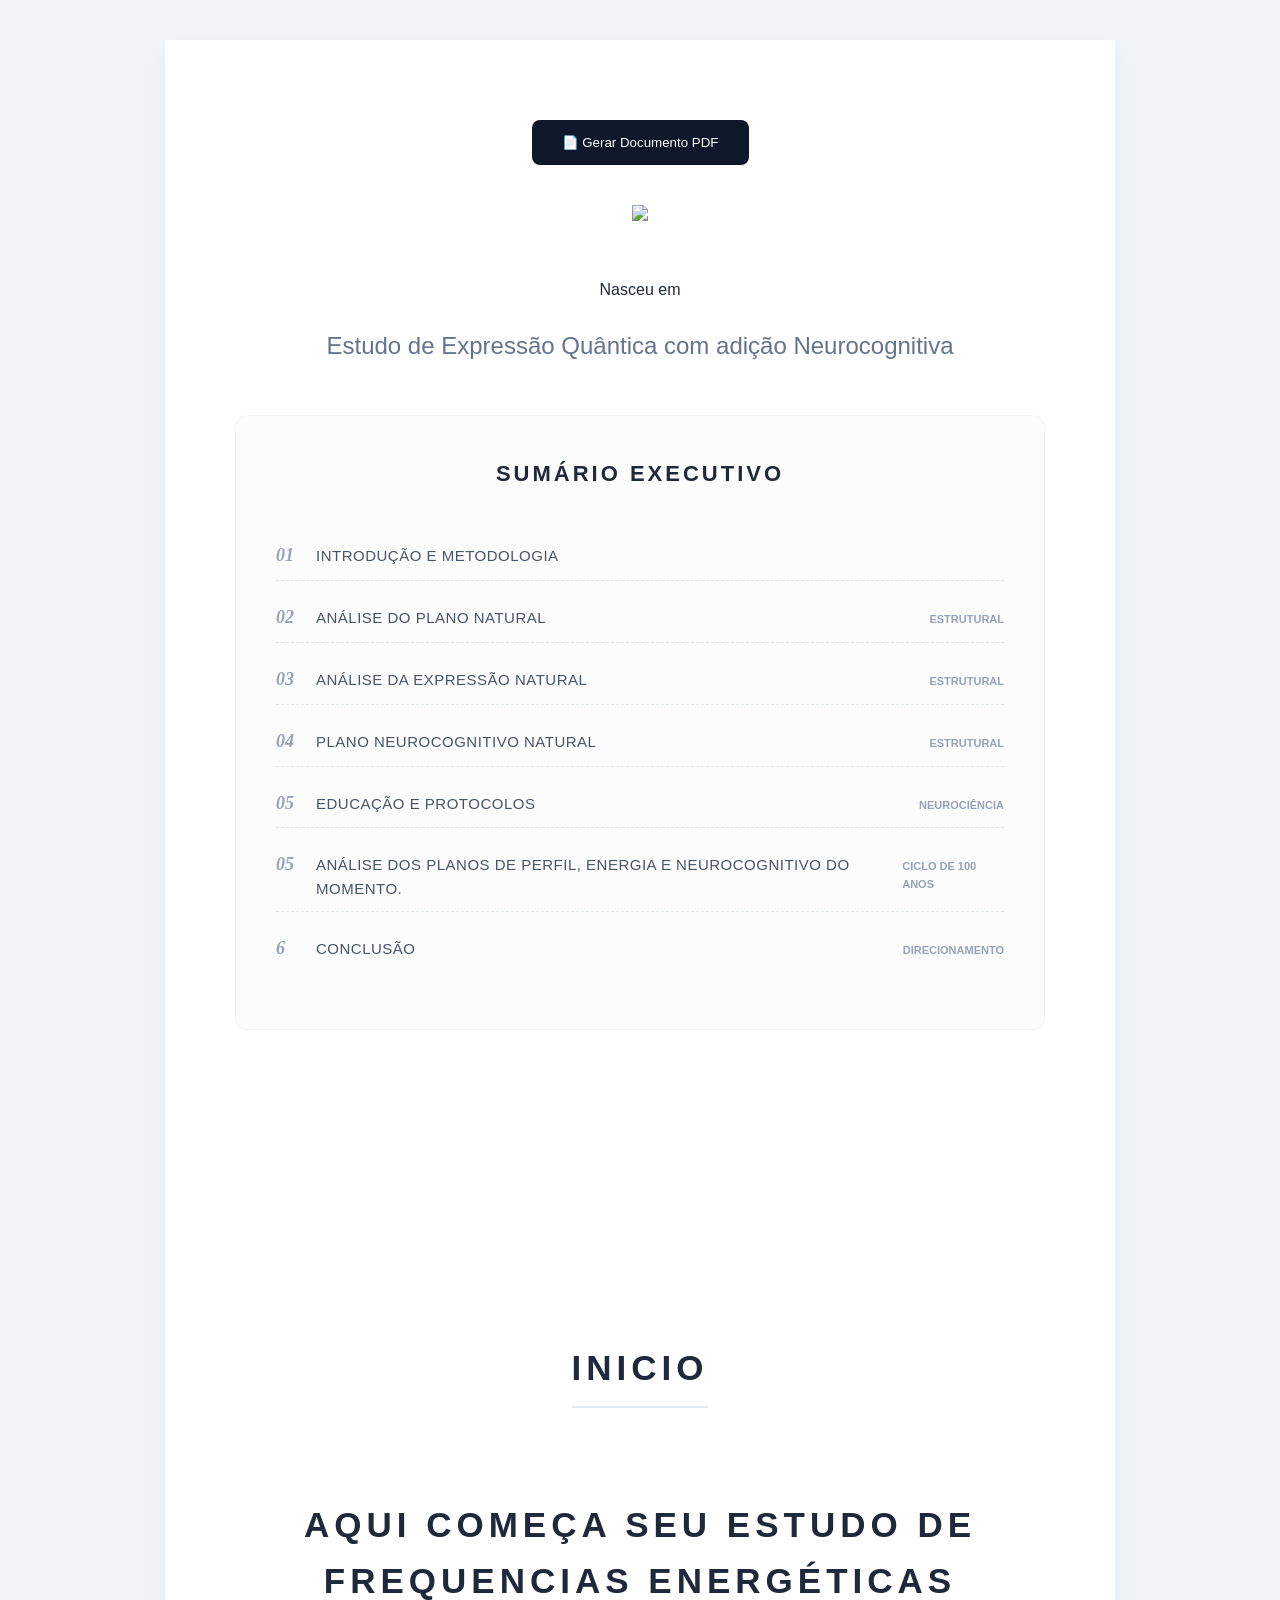
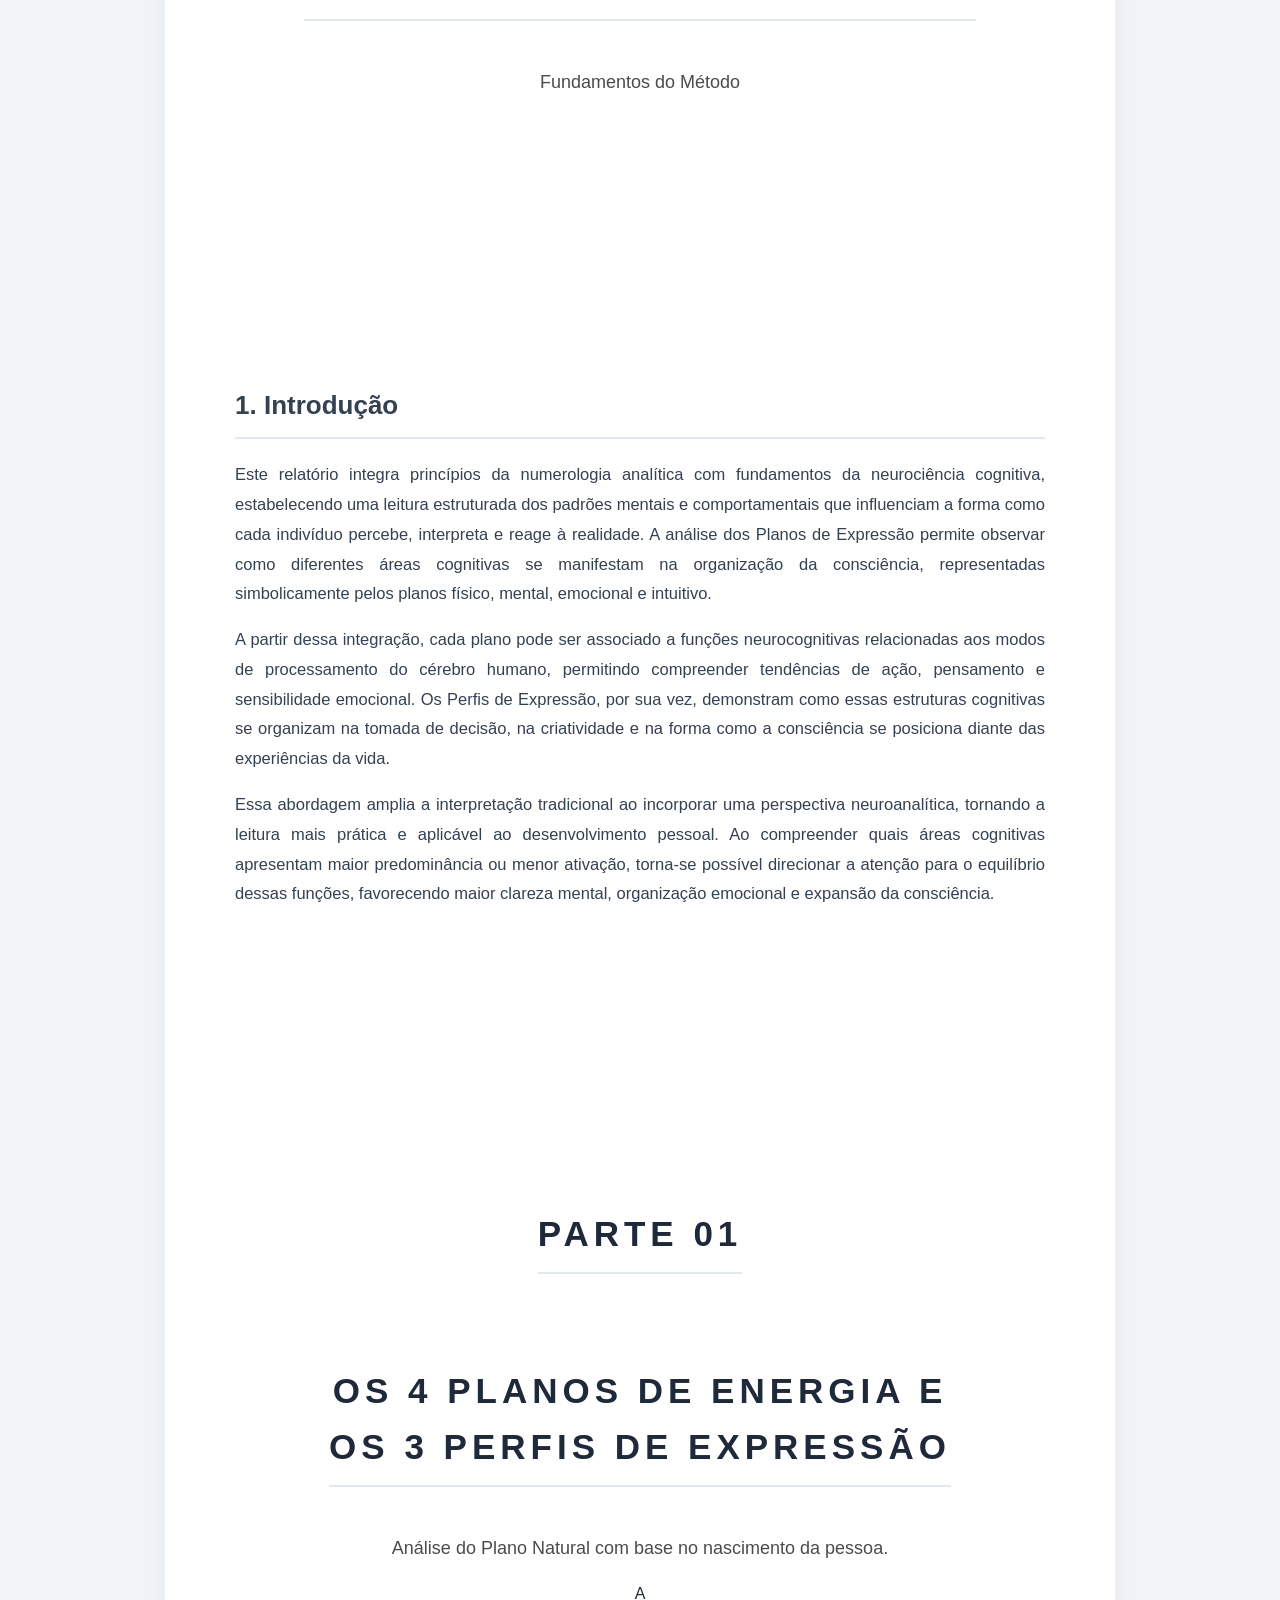
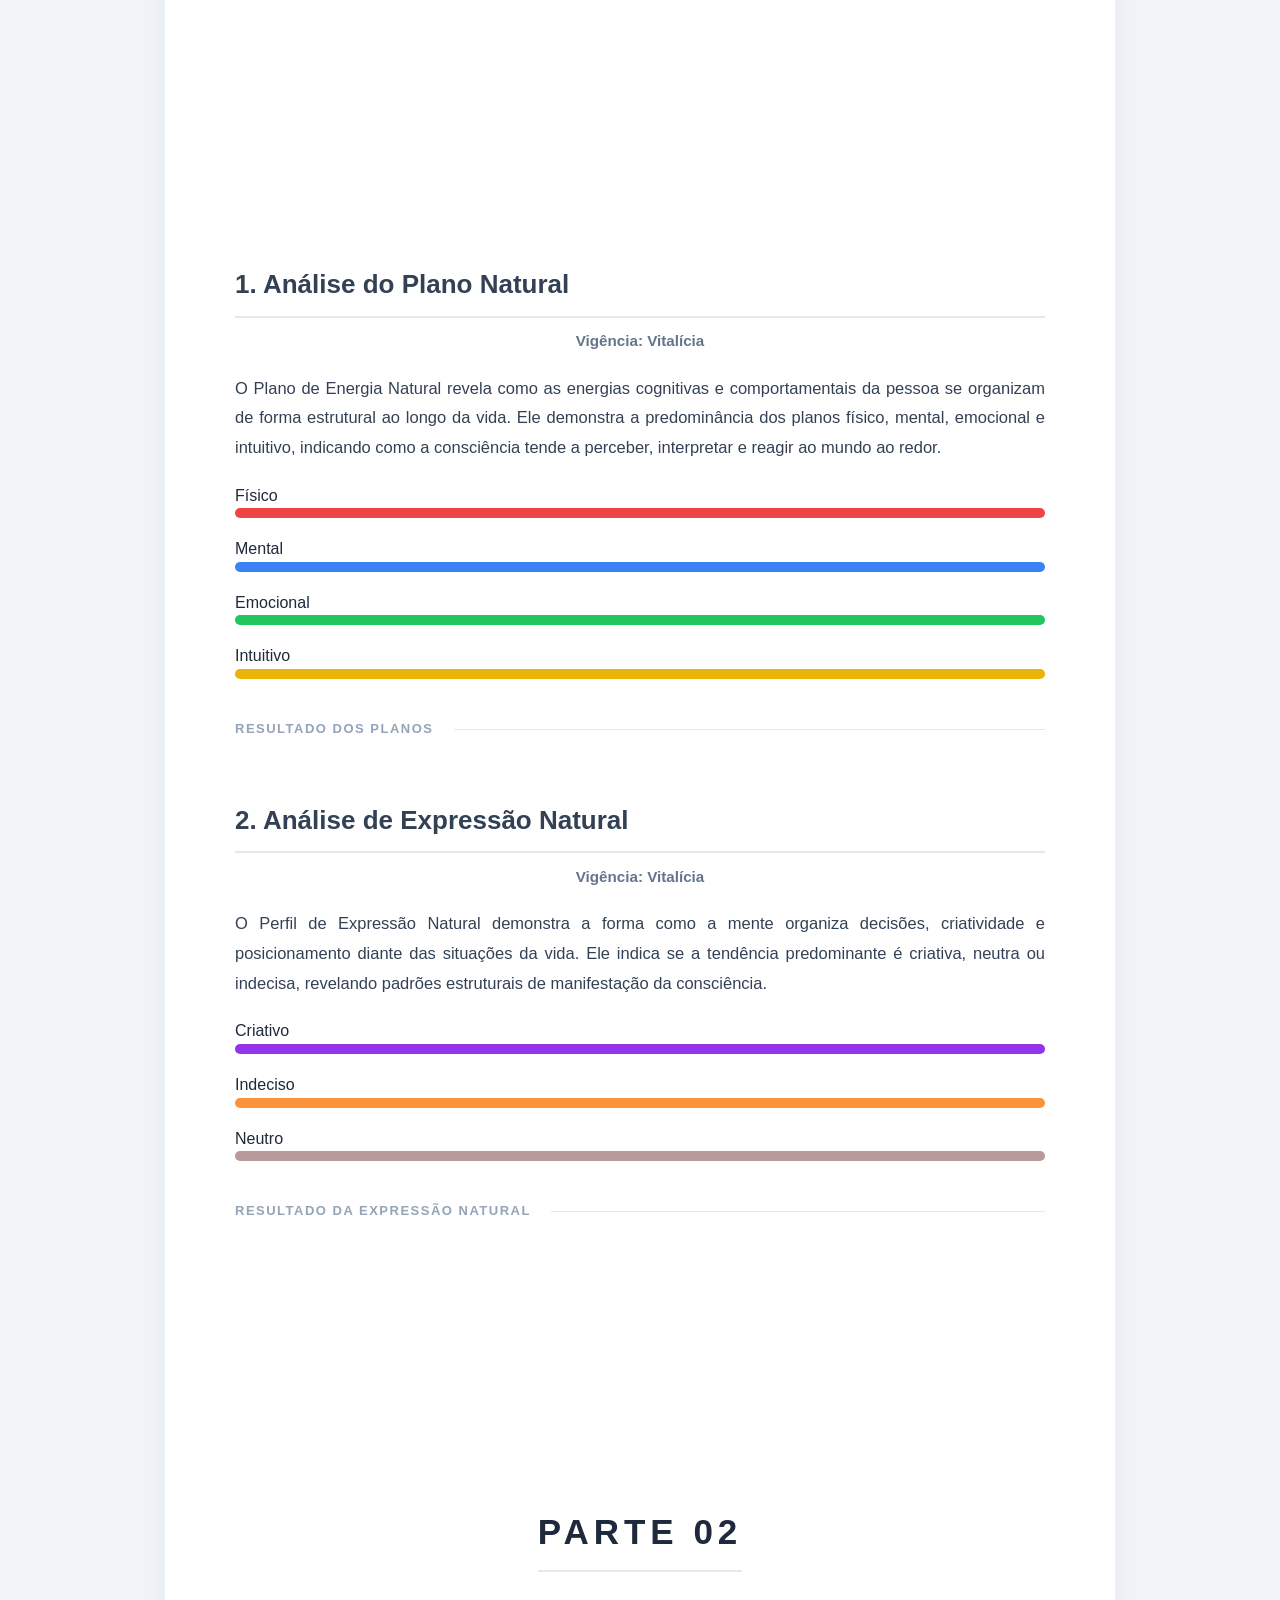
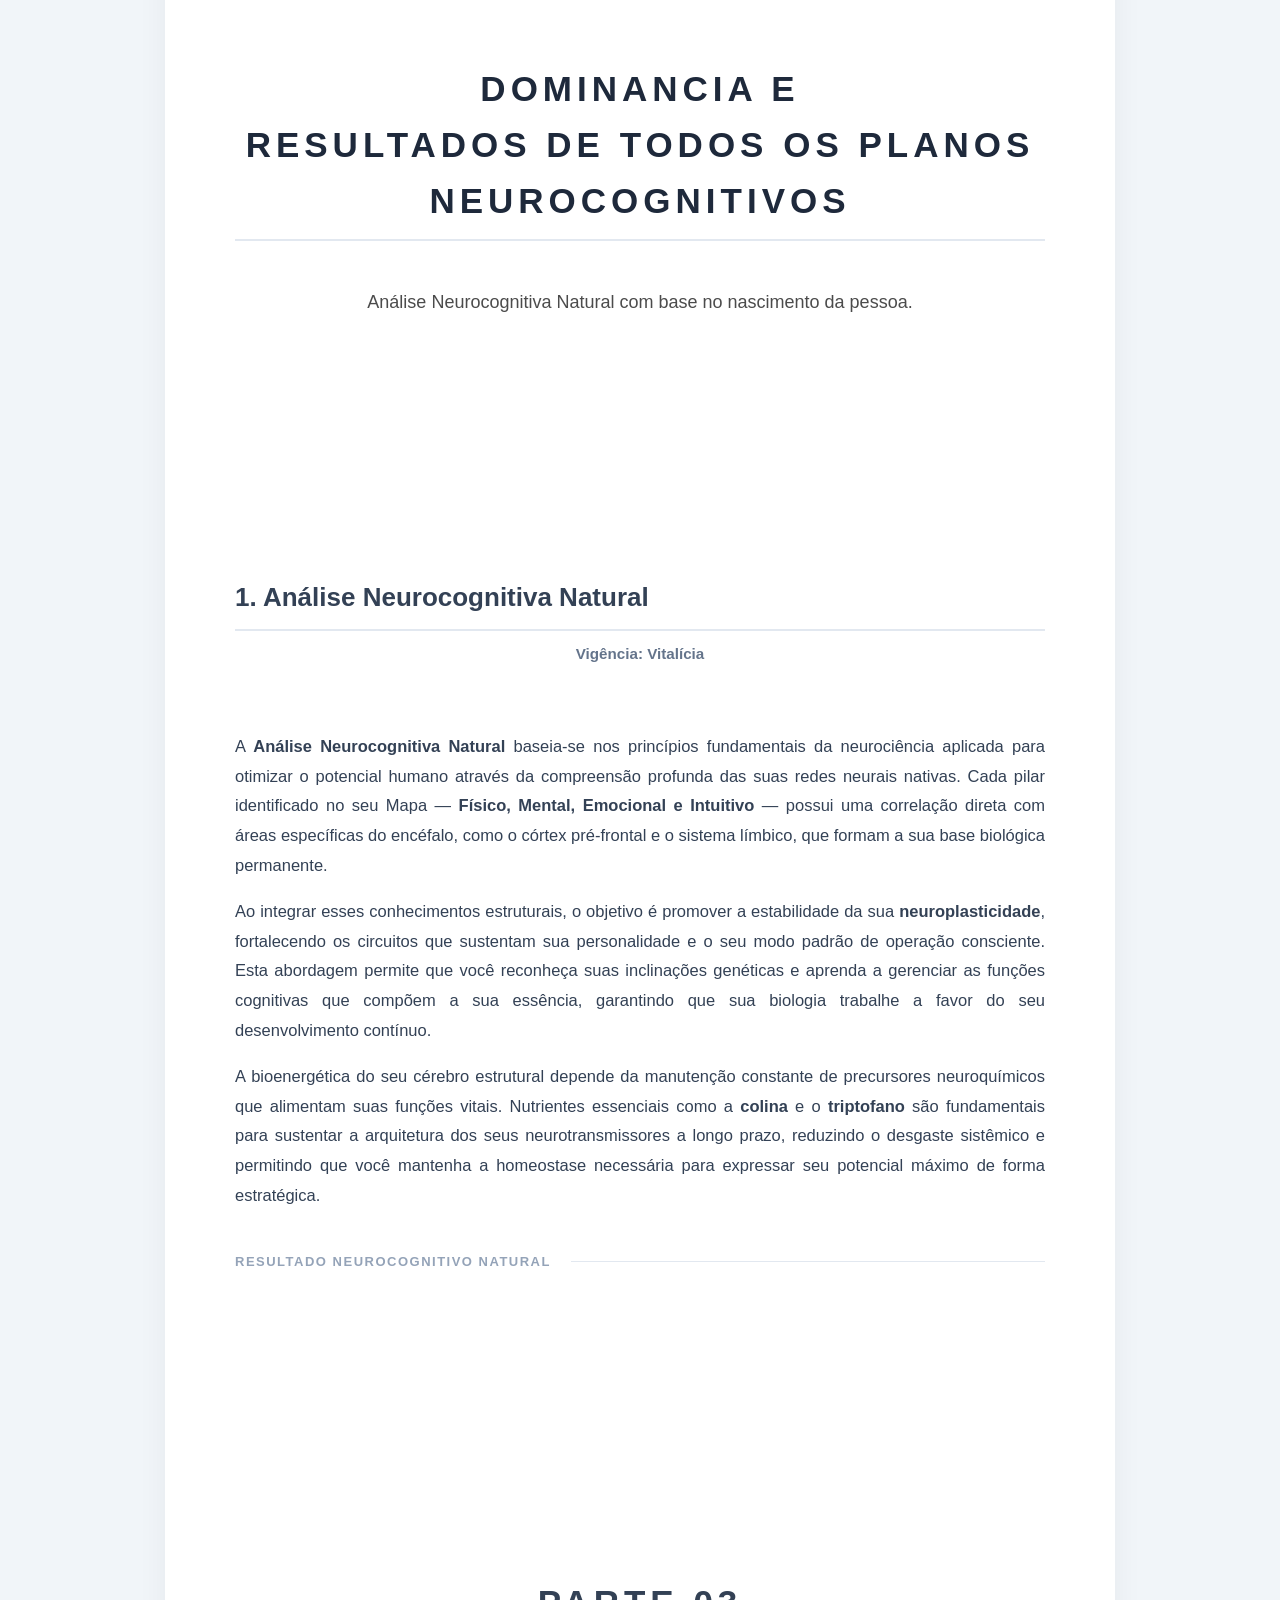
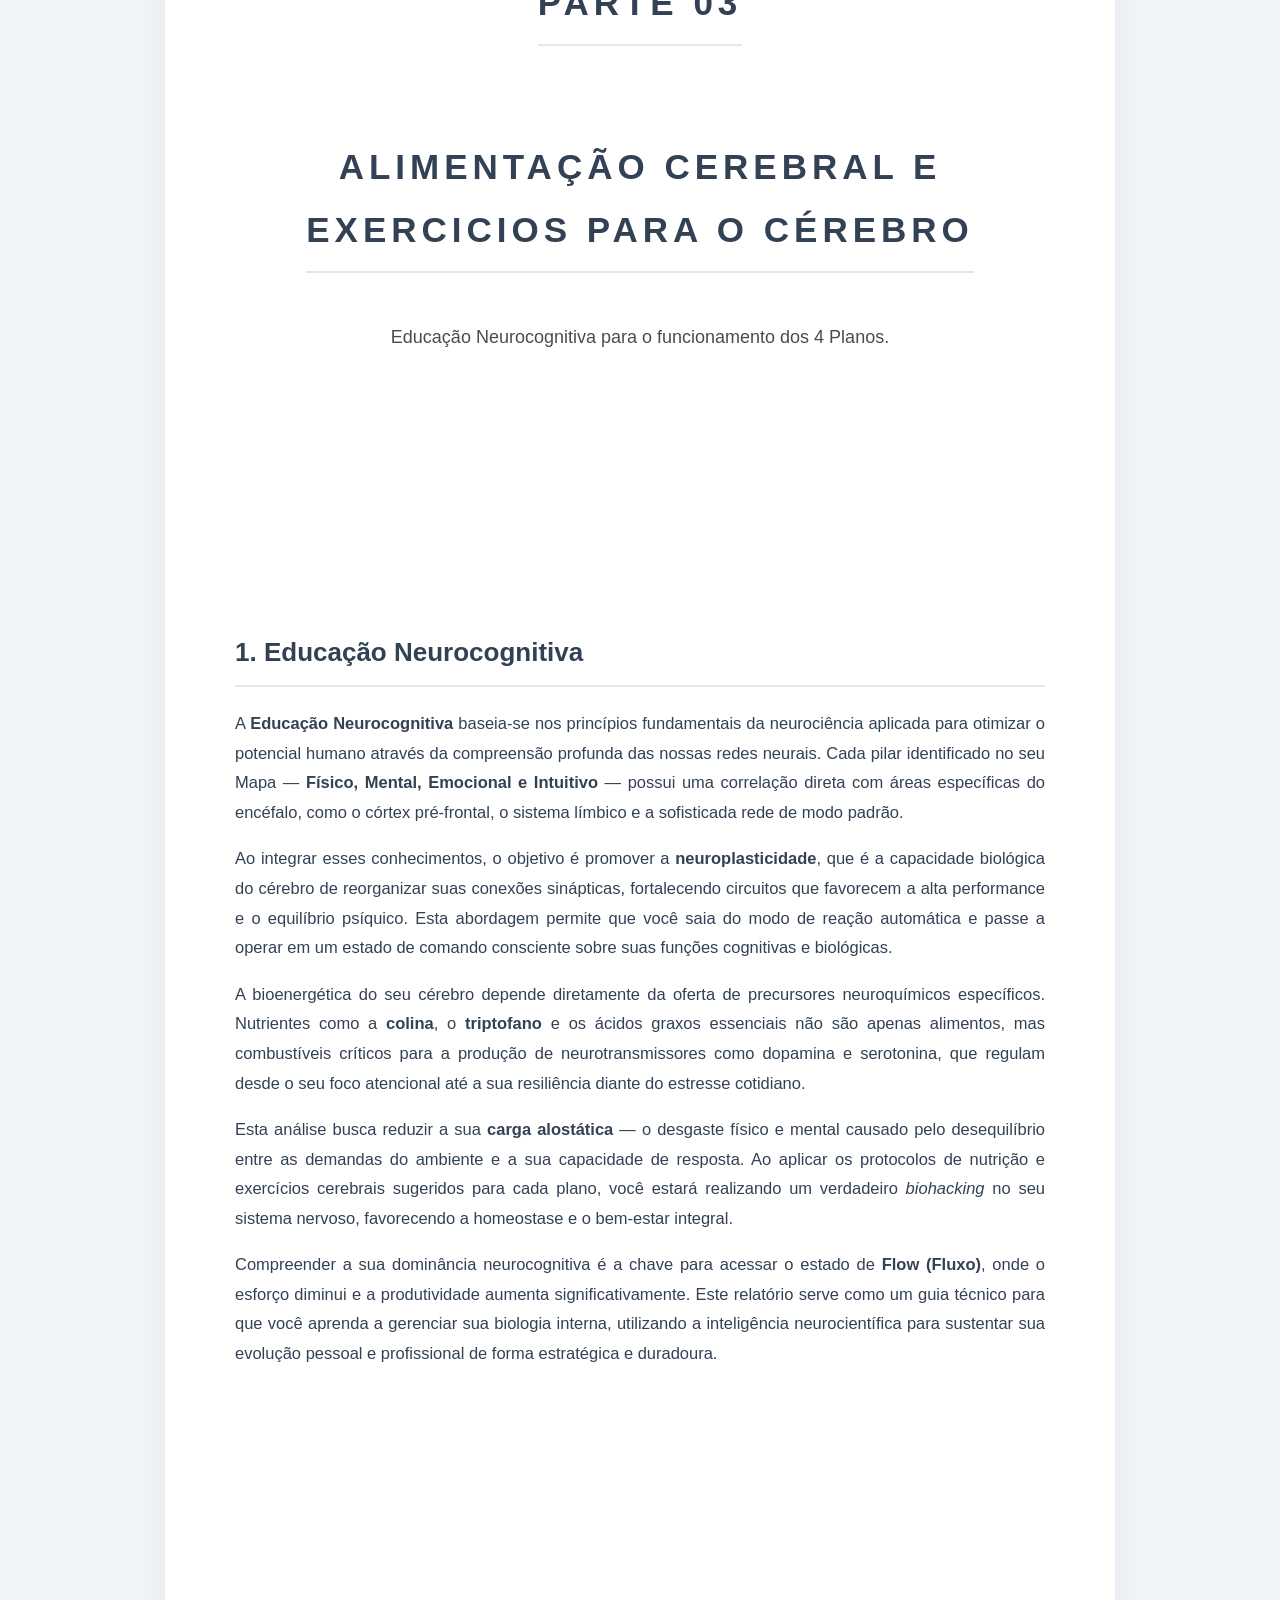
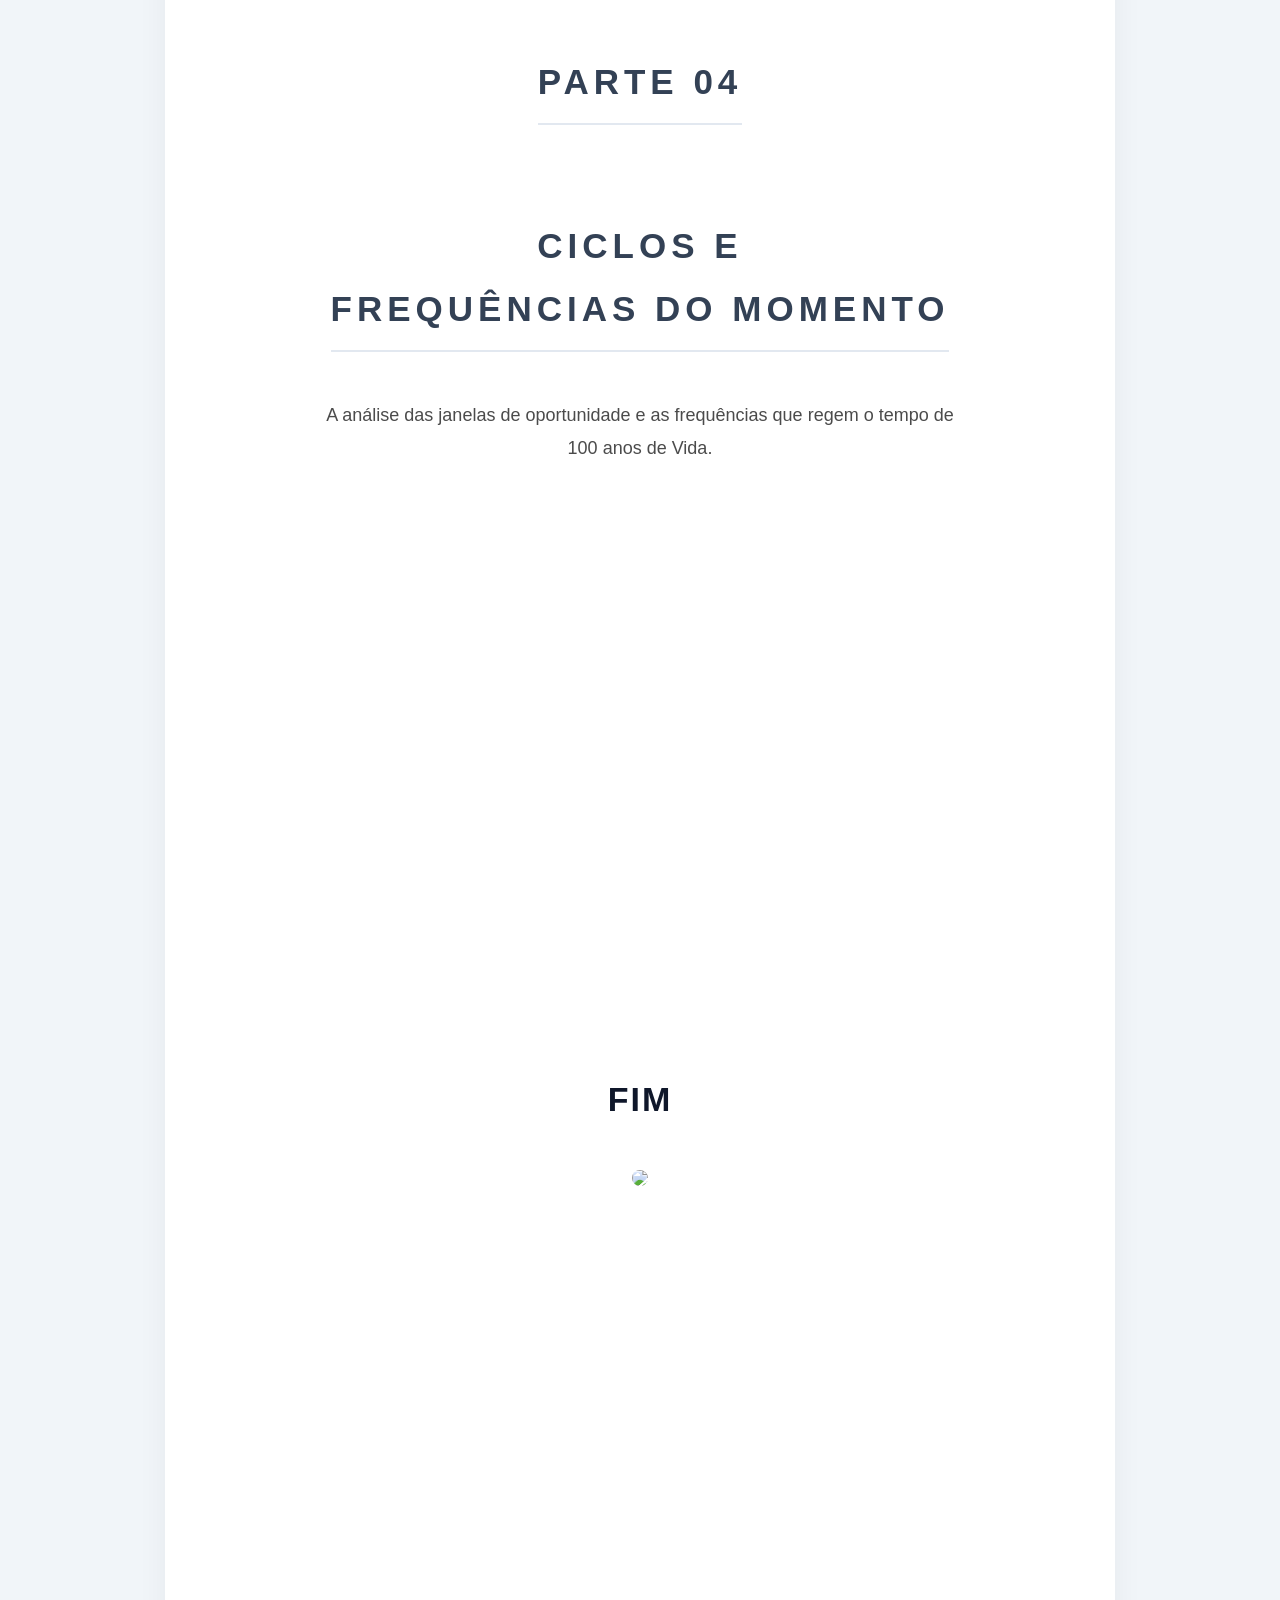
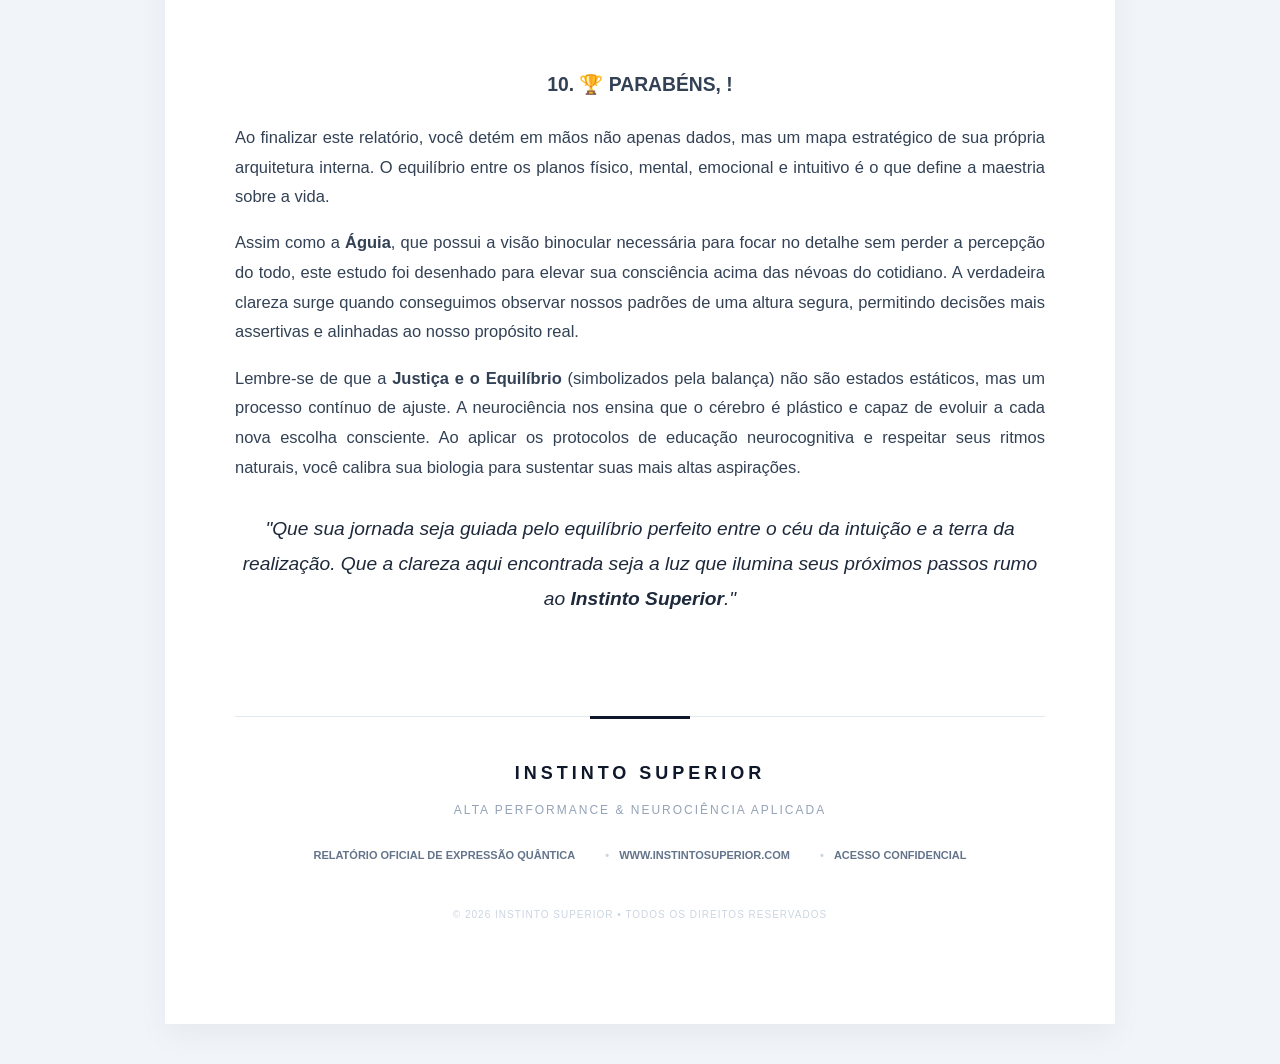
==== premium.html @ 544a9ca0 "Enhance timeline section with new bar elements" ====
<!DOCTYPE html>
<html lang="pt-br">
<head>
<meta charset="UTF-8">
<meta name="viewport" content="width=device-width,initial-scale=1">
<title>Relatório Premium - Instinto Superior</title>

<style>
/* PRESERVANDO O VISUAL PREMIUM */
body {
    font-family: 'Segoe UI', Roboto, Helvetica, Arial, sans-serif;
    background: #f1f5f9;
    margin: 0;
    color: #1e293b;
    line-height: 1.6;
}

.relatorio {
    max-width: 950px;
    margin: 40px auto;
    background: white;
    padding: 80px 70px;
    box-shadow: 0 10px 30px rgba(0,0,0,0.05);
    min-height: 100vh;
    box-sizing: border-box;
}

.capa { text-align: center; page-break-after: always; margin-bottom: 50px; }
.logoRelatorio { max-width: 100%; height: auto; margin-bottom: 30px; }

h1 { font-size: 34px; text-transform: uppercase; letter-spacing: 2px; margin-bottom: 10px; color: #0f172a; text-align: center; }
h2 { font-size: 26px; border-bottom: 2px solid #e2e8f0; padding-bottom: 10px; margin-top: 60px; color: #334155; }

.divisor-categoria {
    display: flex;
    align-items: center;
    margin: 40px 0 20px 0;
    color: #94a3b8;
    font-size: 13px;
    font-weight: 800;
    letter-spacing: 1.5px;
    text-transform: uppercase;
}
.divisor-categoria::after {
    content: "";
    flex: 1;
    margin-left: 20px;
    border-bottom: 1px solid #e2e8f0;
}

.texto {
    text-align: justify;
    line-height: 1.8;
    font-size: 16.5px;
    color: #334155;
    margin: 20px 0;
}

/* ESTILO DAS TAGS DE DATA/VIGÊNCIA */
.vigencia-info {
    text-align: center;
    color: #64748b;
    font-weight: bold;
    font-size: 0.95rem;
    margin-top: -10px;
    margin-bottom: 20px;
    display: block;
}

.barra-container { margin-bottom: 18px; }
.barra {
    height: 10px;
    background: #f1f5f9;
    border-radius: 5px;
    overflow: hidden;
    width: 100%;
}
.barra span { display: block; height: 100%; background-color: currentColor; transition: width 1s; }

/* CORES DAS BARRAS */
#barFisicoNat, #barFisicoMom { color: #ef4444; }
#barMentalNat, #barMentalMom { color: #3b82f6; }
#barEmocionalNat, #barEmocionalMom { color: #22c55e; }
#barIntuitivoNat, #barIntuitivoMom { color: #eab308; }
#barCriativoNat, #barCriativoMom { color: #9333ea; }
#barIndecisoNat, #barIndecisoMom { color: #fb923c; }
#barNeutroNat, #barNeutroMom { color: #B89A9A; }
/* ESTILO DO NOVO SUMÁRIO */
.sumario-container {
    background: #fcfcfc;
    border: 1px solid #f1f5f9;
    padding: 40px;
    border-radius: 12px;
    margin: 40px 0;
}

.sumario-header {
    display: flex;
    align-items: center;
    justify-content: center;
    margin-bottom: 30px;
}

.sumario-header h2 {
    margin: 0;
    border: none;
    font-size: 22px;
    letter-spacing: 3px;
    color: #1e293b;
}

.sumario-lista {
    list-style: none;
    padding: 0;
    display: grid;
    grid-template-columns: 1fr; /* Coluna única para leitura fluida */
    gap: 12px;
}

.sumario-item {
    display: flex;
    align-items: baseline;
    padding: 10px 0;
    border-bottom: 1px dashed #e2e8f0;
    transition: all 0.3s ease;
}

.sumario-item:last-child {
    border-bottom: none;
}

.num-topico {
    font-family: 'Georgia', serif;
    font-style: italic;
    font-weight: bold;
    color: #94a3b8;
    margin-right: 15px;
    font-size: 18px;
    min-width: 25px;
}

.titulo-topico {
    font-size: 15px;
    font-weight: 500;
    color: #475569;
    text-transform: uppercase;
    letter-spacing: 0.5px;
}

.sub-vigencia {
    margin-left: auto;
    font-size: 11px;
    color: #94a3b8;
    font-weight: 700;
    text-transform: uppercase;
}

.capa-transicao {
    height: 95vh;
    display: flex;
    flex-direction: column;
    justify-content: center;
    align-items: center;
    background: #fff;
    border: 5px solid var(--gold);
    margin: 40px 0;
    text-align: center;
    page-break-before: always;
}
.capa-transicao h2 {
    font-size: 35px;
    color: var(--gold);
    text-transform: uppercase;
    letter-spacing: 5px;
}
.capa-transicao p {
    font-size: 18px;
    color: #000;
    opacity: 0.7;
    max-width: 80%;
}


    

/* RODAPÉ PREMIUM FINAL */
.rodape-final-container {
    margin-top: 100px;
    padding-top: 40px;
    border-top: 1px solid #e2e8f0;
    text-align: center;
    position: relative;
}

/* Linha de detalhe superior (Efeito Minimalista) */
.rodape-final-container::before {
    content: "";
    position: absolute;
    top: -1px;
    left: 50%;
    transform: translateX(-50%);
    width: 100px;
    border-top: 3px solid #0f172a; /* Linha mais grossa no centro */
}

.marca-footer {
    font-size: 18px;
    font-weight: 800;
    letter-spacing: 4px;
    color: #0f172a;
    text-transform: uppercase;
    margin-bottom: 10px;
    display: block;
}

.tagline-footer {
    font-size: 12px;
    color: #94a3b8;
    text-transform: uppercase;
    letter-spacing: 2px;
    margin-bottom: 25px;
    display: block;
}

.info-links {
    display: flex;
    justify-content: center;
    gap: 30px;
    font-size: 11px;
    color: #64748b;
    font-weight: 600;
    text-transform: uppercase;
}

.info-item {
    display: flex;
    align-items: center;
    text-decoration: none;
    color: inherit;
}

.info-item::before {
    content: "•";
    margin-right: 10px;
    color: #cbd5e1;
}

.info-item:first-child::before {
    display: none;
}

.copyright {
    margin-top: 40px;
    font-size: 10px;
    color: #cbd5e1;
    letter-spacing: 1px;
}

@media print {
    .rodape-final-container {
        page-break-inside: avoid;
    }
}    
@media print {
    .btn-container { display: none; }
    body { background: white; }
    .relatorio { box-shadow: none; margin: 0; padding: 40px; width: 100%; }
    h2 { page-break-before: always; }
    * { -webkit-print-color-adjust: exact !important; print-color-adjust: exact !important; }
}
</style>
</head>

<body>

<div class="relatorio">
    <div class="btn-container" style="text-align: center; margin-bottom: 40px;">
        <button onclick="window.print()" style="padding: 15px 30px; cursor: pointer; background: #0f172a; color: white; border: none; border-radius: 8px;">📄 Gerar Documento PDF</button>
    </div>
    <div class="capa">
        <img src="https://hemricciinstintosuperior-rcci.github.io/Trabalho_venda_Numerologia/plano.png" class="logoRelatorio">
        <h3 id="nomePessoa"></h3>       Nasceu em<h3 id="dataPessoa" style="font-weight: bold;"></h3>
        <p style="font-size: 1.5rem; color: #64748b;">Estudo de Expressão Quântica com adição Neurocognitiva</p>
    </div>

<div class="sumario-container">
    <div class="sumario-header">
        <h2>SUMÁRIO EXECUTIVO</h2>
    </div>
    
    <ul class="sumario-lista">
        <li class="sumario-item">
            <span class="num-topico">01</span>
            <span class="titulo-topico">Introdução e Metodologia</span>
        </li>
        <li class="sumario-item">
            <span class="num-topico">02</span>
            <span class="titulo-topico">Análise do Plano Natural</span>
            <span class="sub-vigencia">Estrutural</span>
        </li>
        <li class="sumario-item">
            <span class="num-topico">03</span>
            <span class="titulo-topico">Análise da Expressão Natural</span>
            <span class="sub-vigencia">Estrutural</span>
        </li>
        <li class="sumario-item">
            <span class="num-topico">04</span>
            <span class="titulo-topico">Plano Neurocognitivo Natural</span>
            <span class="sub-vigencia">Estrutural</span>
        </li>

               <li class="sumario-item">
            <span class="num-topico">05</span>
            <span class="titulo-topico">Educação e Protocolos</span>
            <span class="sub-vigencia">Neurociência</span>
        </li>
        
        <li class="sumario-item">
            <span class="num-topico">05</span>
            <span class="titulo-topico">Análise dos Planos de Perfil, Energia e Neurocognitivo do Momento.</span>
            <span class="sub-vigencia">Ciclo de 100 anos</span>
        </li>
    
 
        <li class="sumario-item">
            <span class="num-topico">6</span>
            <span class="titulo-topico">Conclusão</span>
            <span class="sub-vigencia">Direcionamento</span>
        </li>
    </ul>
</div>

                <div class="capa-transicao">
         <h2>Inicio</h2>
        <h2>Aqui começa seu estudo de <br> Frequencias energéticas </h2>
        <p>Fundamentos do Método</p>
    </div>

    <h2>1. Introdução</h2>          
    <div class="texto">
           <p>
Este relatório integra princípios da numerologia analítica com fundamentos da neurociência cognitiva, estabelecendo uma leitura estruturada dos padrões mentais e comportamentais que influenciam a forma como cada indivíduo percebe, interpreta e reage à realidade. A análise dos Planos de Expressão permite observar como diferentes áreas cognitivas se manifestam na organização da consciência, representadas simbolicamente pelos planos físico, mental, emocional e intuitivo.
</p>

<p>
A partir dessa integração, cada plano pode ser associado a funções neurocognitivas relacionadas aos modos de processamento do cérebro humano, permitindo compreender tendências de ação, pensamento e sensibilidade emocional. Os Perfis de Expressão, por sua vez, demonstram como essas estruturas cognitivas se organizam na tomada de decisão, na criatividade e na forma como a consciência se posiciona diante das experiências da vida.
</p>

<p>
Essa abordagem amplia a interpretação tradicional ao incorporar uma perspectiva neuroanalítica, tornando a leitura mais prática e aplicável ao desenvolvimento pessoal. Ao compreender quais áreas cognitivas apresentam maior predominância ou menor ativação, torna-se possível direcionar a atenção para o equilíbrio dessas funções, favorecendo maior clareza mental, organização emocional e expansão da consciência.
</p>
    </div>

            <div class="capa-transicao">
        <h2>PARTE 01</h2>
        <h2>Os 4 Planos de Energia e <br> Os 3 Perfis de Expressão</h2>
        <p>Análise do Plano Natural com base no nascimento da pessoa.</p>A
    </div>

    <h2>1. Análise do Plano Natural</h2>
    <p class="vigencia-info">Vigência: Vitalícia</p>
    <p class="texto">
O Plano de Energia Natural revela como as energias cognitivas e comportamentais da pessoa se organizam de forma estrutural ao longo da vida. Ele demonstra a predominância dos planos físico, mental, emocional e intuitivo, indicando como a consciência tende a perceber, interpretar e reagir ao mundo ao redor.
</p>

    
    Físico <div class="barra-container"><div class="barra"><span id="barFisicoNat"></span></div></div>
    Mental <div class="barra-container"><div class="barra"><span id="barMentalNat"></span></div></div>
    Emocional <div class="barra-container"><div class="barra"><span id="barEmocionalNat"></span></div></div>
    Intuitivo <div class="barra-container"><div class="barra"><span id="barIntuitivoNat"></span></div></div>
    <div class="divisor-categoria">Resultado dos Planos</div> 
    <div class="texto" id="textoNatural"></div>


    
         <h2>2. Análise de Expressão Natural </h2>
     <p class="vigencia-info">Vigência: Vitalícia</p>
        <p class="texto">
O Perfil de Expressão Natural demonstra a forma como a mente organiza decisões, criatividade e posicionamento diante das situações da vida. Ele indica se a tendência predominante é criativa, neutra ou indecisa, revelando padrões estruturais de manifestação da consciência.
</p>
        <div class="barra-container">
        <span class="label-barra">Criativo</span>
        <div class="barra"><span id="barCriativoNat"></span></div>
    </div>
    <div class="barra-container">
        <span class="label-barra">Indeciso</span>
        <div class="barra"><span id="barIndecisoNat"></span></div>
    </div>
    <div class="barra-container">
        <span class="label-barra">Neutro</span>
        <div class="barra"><span id="barNeutroNat"></span></div>
    </div>
     <div class="divisor-categoria">Resultado da Expressão Natural</div> 
    <div class="texto" id="textoExpressaoNat"></div>

        <div class="capa-transicao">
       <h2>PARTE 02</h2>
        <h2>Dominancia  e<br>Resultados de todos os planos Neurocognitivos </h2>
        <p>Análise Neurocognitiva Natural com base no nascimento da pessoa. </p>
    </div>
    
                    <h2>1. Análise Neurocognitiva Natural</h2>
     <p class="vigencia-info">Vigência: Vitalícia</p>
   ​<div class="texto">
<p>A <strong>Análise Neurocognitiva Natural</strong> baseia-se nos princípios fundamentais da neurociência aplicada para otimizar o potencial humano através da compreensão profunda das suas redes neurais nativas. Cada pilar identificado no seu Mapa — <strong>Físico, Mental, Emocional e Intuitivo</strong> — possui uma correlação direta com áreas específicas do encéfalo, como o córtex pré-frontal e o sistema límbico, que formam a sua base biológica permanente.</p>

<p>Ao integrar esses conhecimentos estruturais, o objetivo é promover a estabilidade da sua <strong>neuroplasticidade</strong>, fortalecendo os circuitos que sustentam sua personalidade e o seu modo padrão de operação consciente. Esta abordagem permite que você reconheça suas inclinações genéticas e aprenda a gerenciar as funções cognitivas que compõem a sua essência, garantindo que sua biologia trabalhe a favor do seu desenvolvimento contínuo.</p>

<p>A bioenergética do seu cérebro estrutural depende da manutenção constante de precursores neuroquímicos que alimentam suas funções vitais. Nutrientes essenciais como a <strong>colina</strong> e o <strong>triptofano</strong> são fundamentais para sustentar a arquitetura dos seus neurotransmissores a longo prazo, reduzindo o desgaste sistêmico e permitindo que você mantenha a homeostase necessária para expressar seu potencial máximo de forma estratégica.</p>
      <div class="divisor-categoria">Resultado Neurocognitivo Natural </div> 
       <div id="neuroDominanciaNat" style="font-weight: bold; margin-bottom: 10px; text-align: center;"></div>
    <div class="texto" id="neuroAnaliseNat"></div>

           <div class="capa-transicao">
        <h2>PARTE 03</h2>
        <h2>Alimentação Cerebral e<br> Exercicios para o Cérebro</h2>
        <p> Educação Neurocognitiva para o funcionamento dos 4 Planos. </p>
    </div>
       
                <h2>1. Educação Neurocognitiva</h2>
    
       <div class="texto">
        <p>A <strong>Educação Neurocognitiva</strong> baseia-se nos princípios fundamentais da neurociência aplicada para otimizar o potencial humano através da compreensão profunda das nossas redes neurais. Cada pilar identificado no seu Mapa — <strong>Físico, Mental, Emocional e Intuitivo</strong> — possui uma correlação direta com áreas específicas do encéfalo, como o córtex pré-frontal, o sistema límbico e a sofisticada rede de modo padrão.</p>

<p>Ao integrar esses conhecimentos, o objetivo é promover a <strong>neuroplasticidade</strong>, que é a capacidade biológica do cérebro de reorganizar suas conexões sinápticas, fortalecendo circuitos que favorecem a alta performance e o equilíbrio psíquico. Esta abordagem permite que você saia do modo de reação automática e passe a operar em um estado de comando consciente sobre suas funções cognitivas e biológicas.</p>

<p>A bioenergética do seu cérebro depende diretamente da oferta de precursores neuroquímicos específicos. Nutrientes como a <strong>colina</strong>, o <strong>triptofano</strong> e os ácidos graxos essenciais não são apenas alimentos, mas combustíveis críticos para a produção de neurotransmissores como dopamina e serotonina, que regulam desde o seu foco atencional até a sua resiliência diante do estresse cotidiano.</p>

<p>Esta análise busca reduzir a sua <strong>carga alostática</strong> — o desgaste físico e mental causado pelo desequilíbrio entre as demandas do ambiente e a sua capacidade de resposta. Ao aplicar os protocolos de nutrição e exercícios cerebrais sugeridos para cada plano, você estará realizando um verdadeiro <em>biohacking</em> no seu sistema nervoso, favorecendo a homeostase e o bem-estar integral.</p>

<p>Compreender a sua dominância neurocognitiva é a chave para acessar o estado de <strong>Flow (Fluxo)</strong>, onde o esforço diminui e a produtividade aumenta significativamente. Este relatório serve como um guia técnico para que você aprenda a gerenciar sua biologia interna, utilizando a inteligência neurocientífica para sustentar sua evolução pessoal e profissional de forma estratégica e duradoura.</p> 
    <div class="texto" id="textoEducativoPDF"></div>
  
    <div class="capa-transicao">
        <h2>PARTE 04</h2>
        <h2>Ciclos e <br> frequências do Momento</h2>
        <p>A análise das janelas de oportunidade e as frequências que regem o  tempo de 100 anos de Vida.</p>
    </div>

<div id="containerCronologia"></div>
    
         <div class="capa-transicao">
       
        <h1>FIM</h1>
        <img src="https://hemricciinstintosuperior-rcci.github.io/Matriz_quantica_da_vida/ícone-512.jpg" style="max-width: 700px; border-radius: 10px; margin: 30px 0;">
      </div>

    <div style="page-break-before: always; padding-top: 50px; text-align: center;">
        <h3>10. 🏆 PARABÉNS, <strong id="nomeConclusao"></strong>!</h3>
        
        <div class="texto">
                    <p>
            Ao finalizar este relatório, você detém em mãos não apenas dados, mas um mapa estratégico de sua própria arquitetura interna. O equilíbrio entre os planos físico, mental, emocional e intuitivo é o que define a maestria sobre a vida.
        </p>

        <p>
            Assim como a <strong>Águia</strong>, que possui a visão binocular necessária para focar no detalhe sem perder a percepção do todo, este estudo foi desenhado para elevar sua consciência acima das névoas do cotidiano. A verdadeira clareza surge quando conseguimos observar nossos padrões de uma altura segura, permitindo decisões mais assertivas e alinhadas ao nosso propósito real.
        </p>

        <p>
            Lembre-se de que a <strong>Justiça e o Equilíbrio</strong> (simbolizados pela balança) não são estados estáticos, mas um processo contínuo de ajuste. A neurociência nos ensina que o cérebro é plástico e capaz de evoluir a cada nova escolha consciente. Ao aplicar os protocolos de educação neurocognitiva e respeitar seus ritmos naturais, você calibra sua biologia para sustentar suas mais altas aspirações.
        </p>

        <p style="text-align: center; font-style: italic; margin-top: 30px; font-size: 1.2rem; color: #1e293b;">
            "Que sua jornada seja guiada pelo equilíbrio perfeito entre o céu da intuição e a terra da realização. Que a clareza aqui encontrada seja a luz que ilumina seus próximos passos rumo ao <strong>Instinto Superior</strong>."
        </p>
        </div>



  
    
        <div class="rodape-final-container">
    <span class="marca-footer">Instinto Superior</span>
    <span class="tagline-footer">Alta Performance & Neurociência Aplicada</span>
</div>
    <div class="info-links">
        <span class="info-item">Relatório Oficial de Expressão Quântica</span>
        <a href="https://www.instintosuperior.com" class="info-item">www.instintosuperior.com</a>
        <span class="info-item">Acesso Confidencial</span>
    </div>
          
      <div class="copyright">
        © 2026 INSTINTO SUPERIOR • TODOS OS DIREITOS RESERVADOS</div>    
</div>  
</div>

<script>
const dados = JSON.parse(localStorage.getItem("relatorioMapa"));
if(!dados) alert("Erro: Dados não encontrados.");

document.getElementById("nomePessoa").innerText = dados.nome;
document.getElementById("nomeConclusao").innerText = dados.nome;
// ... (mantenha sua lógica de formatação de data de nascimento aqui)

// 1. RENDERIZAR PARTE NATURAL (ESTRUTURAL)
document.getElementById("textoNatural").innerHTML = dados.dadosNaturais.texto;
document.getElementById("textoExpressaoNat").innerHTML = dados.dadosNaturais.expTexto;
document.getElementById("neuroDominanciaNat").innerHTML = dados.dadosNaturais.dominancia;
document.getElementById("neuroAnaliseNat").innerHTML = dados.dadosNaturais.analise;
document.getElementById("textoEducativoPDF").innerHTML = dados.textoEducacao;

// Barras Naturais
const vN = dados.dadosNaturais.valores;
const barra = (id, val, max) => document.getElementById(id).style.width = (val/max)*100 + "%";
barra("barFisicoNat", vN.f, vN.max);
barra("barMentalNat", vN.m, vN.max);
barra("barEmocionalNat", vN.e, vN.max);
barra("barIntuitivoNat", vN.i, vN.max);

// 2. MOTOR DE LOOP: 100 ANOS
// ... (mantenha o início do seu script igual)

// 2. MOTOR DE LOOP: 100 ANOS
const container = document.getElementById("containerCronologia");

dados.cronologia.forEach((ano, index) => {
    const secaoAno = document.createElement("div");
    secaoAno.className = "ano-bloco";
    secaoAno.style.pageBreakBefore = "always"; 

    // Geramos o HTML incluindo as estruturas das barras com IDs únicos baseados no index
    secaoAno.innerHTML = `
        <h2 style="color:#06b6d4; border-bottom: 4px solid #06b6d4;">ANO ${ano.ano}</h2>
        <p class="vigencia-info">Ciclo: ${ano.intervalo}</p>
        
        <div class="divisor-categoria">Energias do Momento</div>
        
        Físico <div class="barra-container"><div class="barra"><span id="barFisicoMom_${index}" style="background-color: #ef4444;"></span></div></div>
        Mental <div class="barra-container"><div class="barra"><span id="barMentalMom_${index}" style="background-color: #3b82f6;"></span></div></div>
        Emocional <div class="barra-container"><div class="barra"><span id="barEmocionalMom_${index}" style="background-color: #22c55e;"></span></div></div>
        Intuitivo <div class="barra-container"><div class="barra"><span id="barIntuitivoMom_${index}" style="background-color: #eab308;"></span></div></div>

        <div class="texto">${ano.textoMomento}</div>

        <div class="divisor-categoria">Perfil de Expressão do Momento</div>
        
        Criativo <div class="barra-container"><div class="barra"><span id="barCriativoMom_${index}" style="background-color: #9333ea;"></span></div></div>
        Indeciso <div class="barra-container"><div class="barra"><span id="barIndecisoMom_${index}" style="background-color: #fb923c;"></span></div></div>
        Neutro <div class="barra-container"><div class="barra"><span id="barNeutroMom_${index}" style="background-color: #B89A9A;"></span></div></div>
        
        <div class="texto">${ano.expTextoMomento || ""}</div> <div class="divisor-categoria">Análise Neurocognitiva do Momento</div>
        <div style="text-align:center; font-weight: bold; color: #1e293b;">${ano.dominanciaMom}</div>
        <div class="texto">${ano.analiseNeuroMom}</div>

        <div class="divisor-categoria">Vibração de Trânsito</div>
        <div class="texto">
            <span style="background:#0f172a; color:#fff; padding:5px 15px; border-radius:20px; font-weight:bold;">
                Trânsito N° ${ano.transitoNum}
            </span>
            <p>${ano.transitoTexto}</p>
        </div>
        <hr style="margin: 50px 0; border: 0; border-top: 1px dashed #cbd5e1;">
    `;
    
    container.appendChild(secaoAno);

    // Agora preenchemos as larguras das barras usando os dados do objeto "ano"
    // Função auxiliar interna para facilitar a lógica
    const setBar = (id, valor, max) => {
        const el = document.getElementById(id);
        if(el) el.style.width = (valor / max * 100) + "%";
    };

    // Ajuste os nomes das propriedades (ano.valoresMom, etc) de acordo com o seu JSON
    if (ano.valoresMom) {
        setBar(`barFisicoMom_${index}`, ano.valoresMom.f, ano.valoresMom.max);
        setBar(`barMentalMom_${index}`, ano.valoresMom.m, ano.valoresMom.max);
        setBar(`barEmocionalMom_${index}`, ano.valoresMom.e, ano.valoresMom.max);
        setBar(`barIntuitivoMom_${index}`, ano.valoresMom.i, ano.valoresMom.max);
    }

    if (ano.valoresExpMom) {
        setBar(`barCriativoMom_${index}`, ano.valoresExpMom.c, ano.valoresExpMom.max);
        setBar(`barIndecisoMom_${index}`, ano.valoresExpMom.ind, ano.valoresExpMom.max);
        setBar(`barNeutroMom_${index}`, ano.valoresExpMom.n, ano.valoresExpMom.max);
    }
});

</script>
</body>
</html>
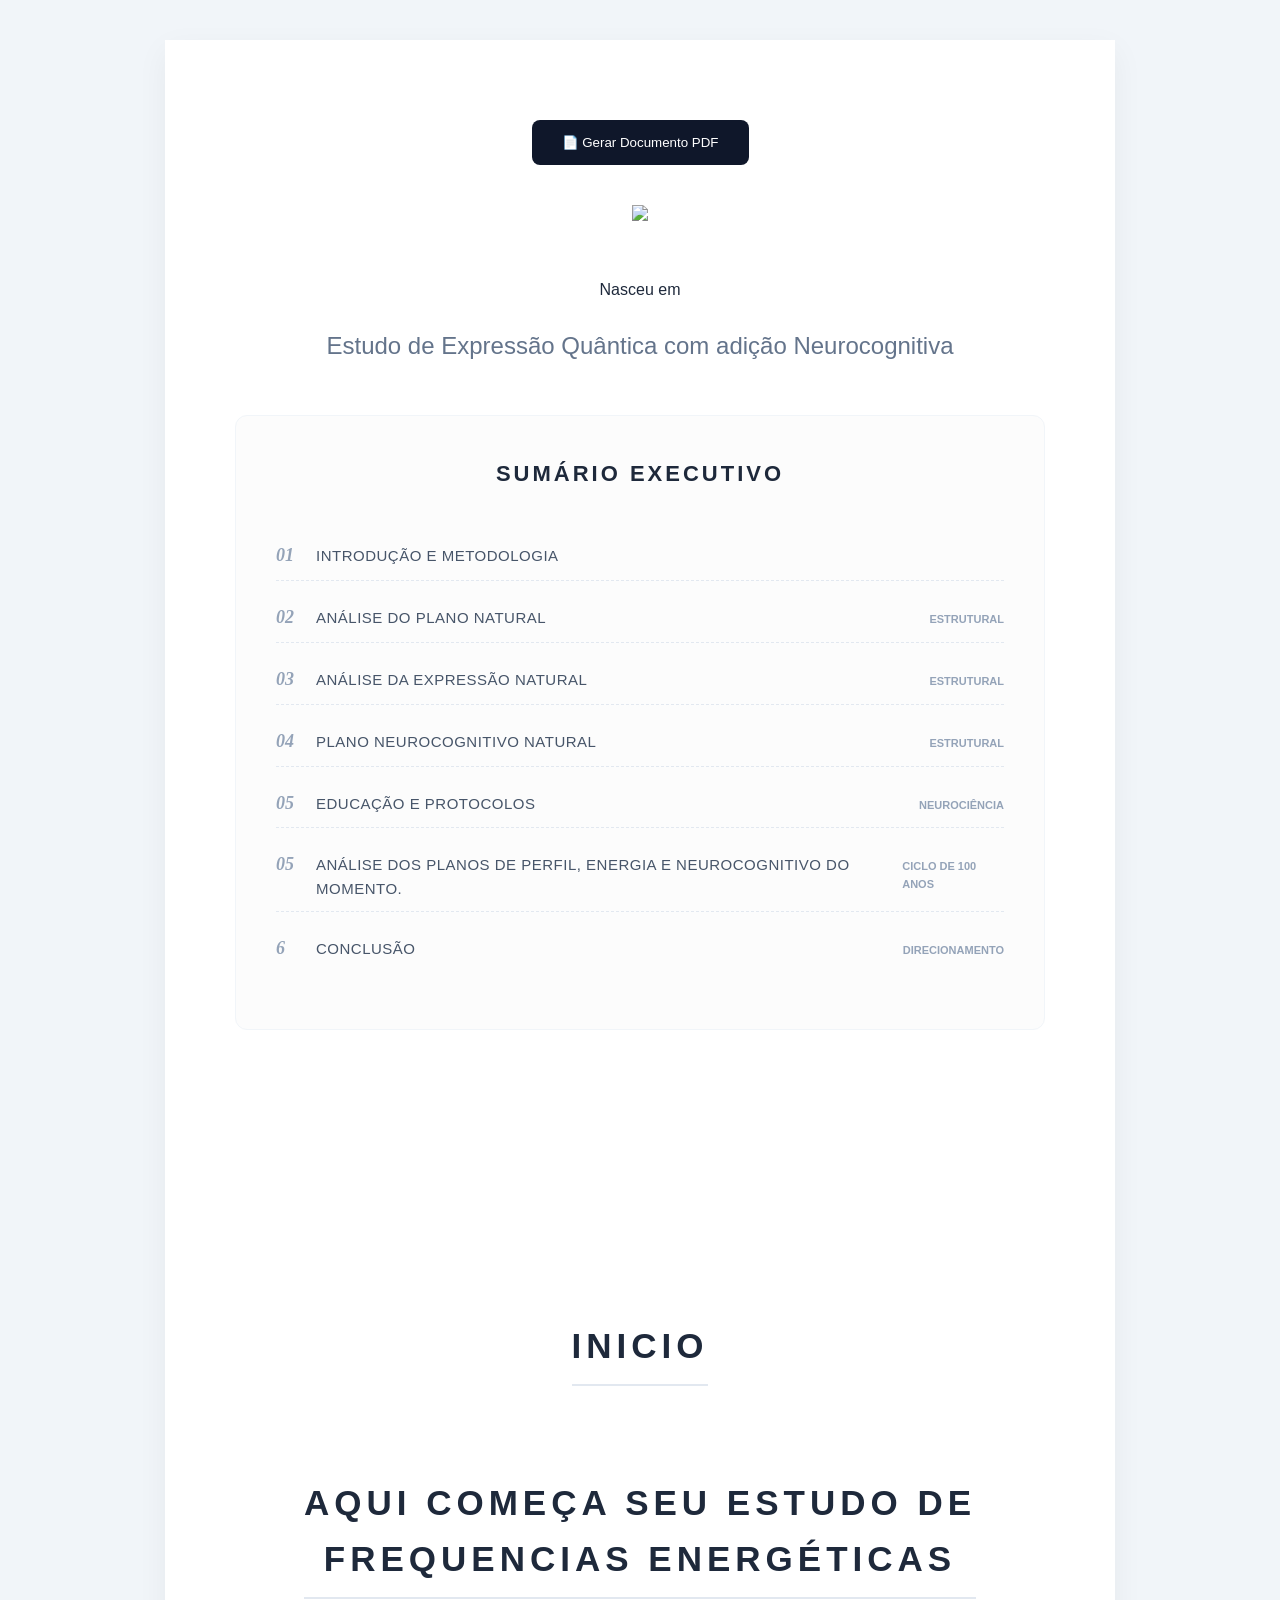
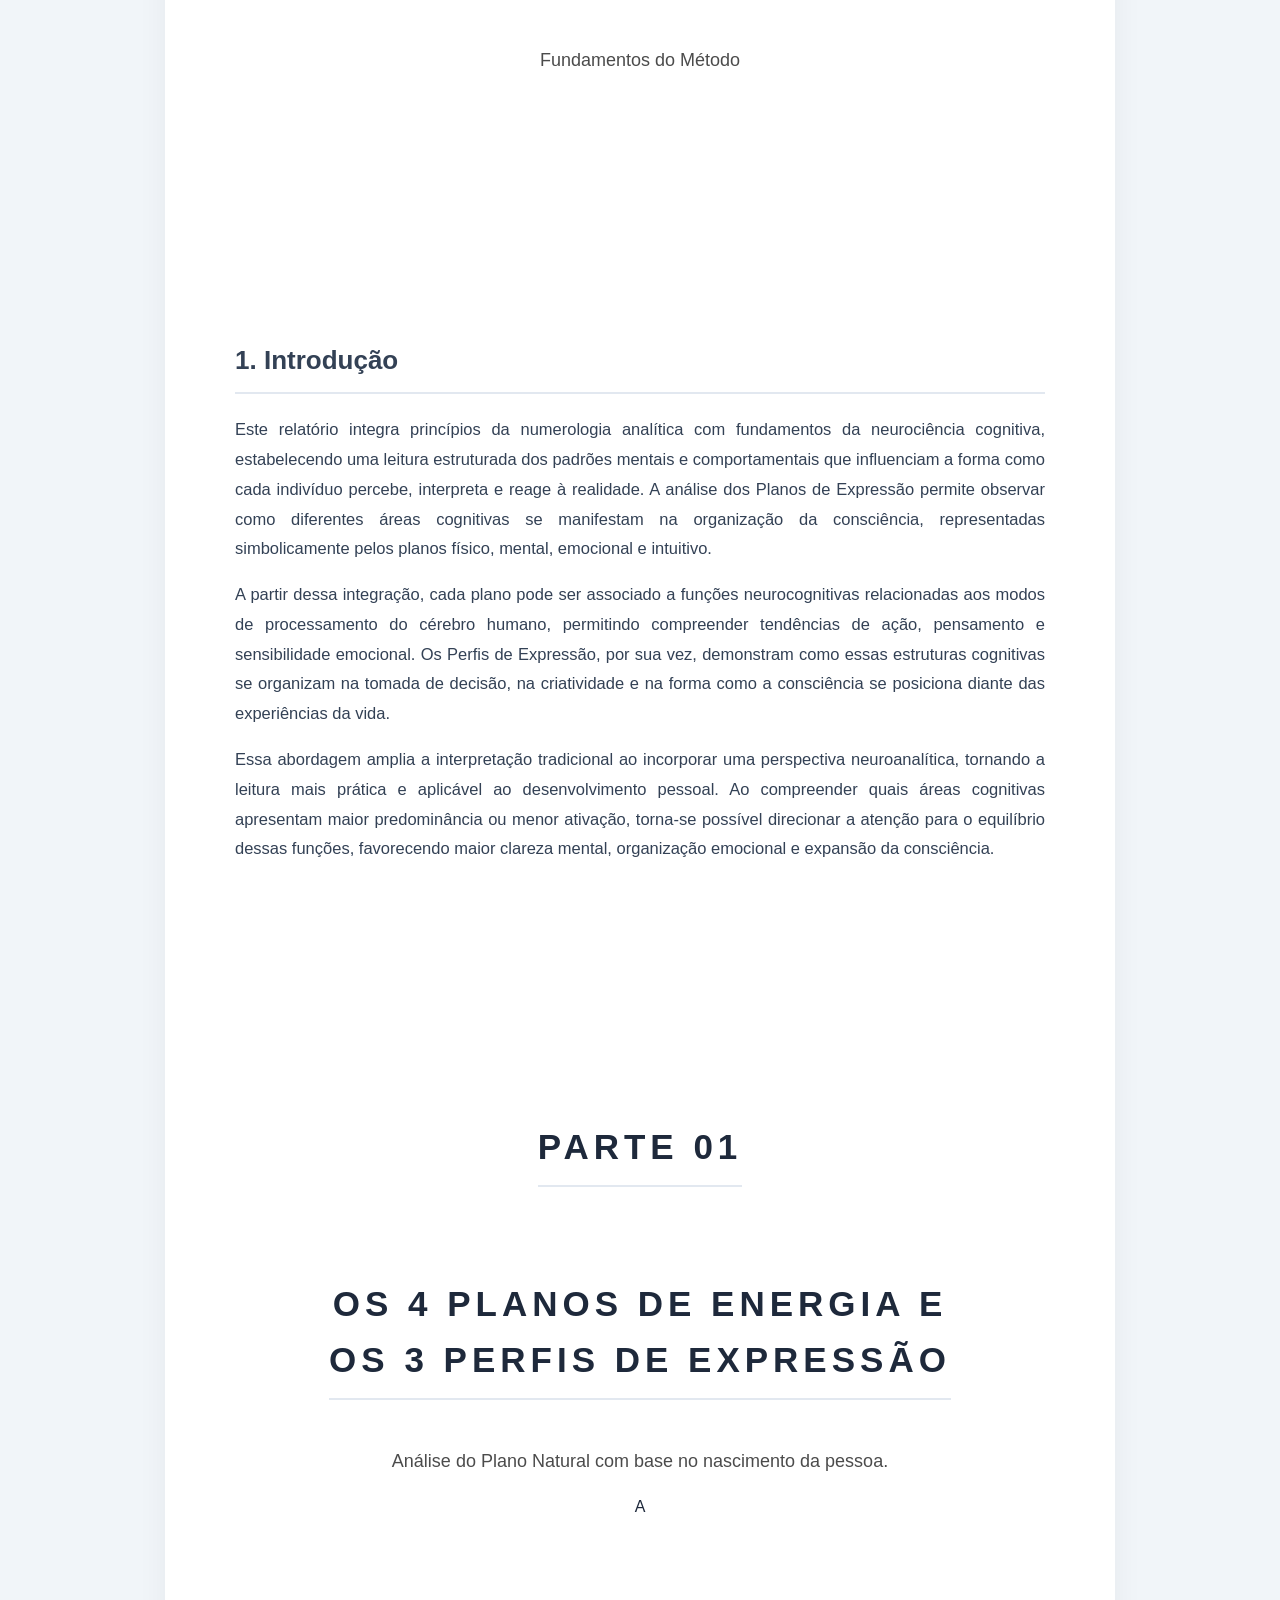
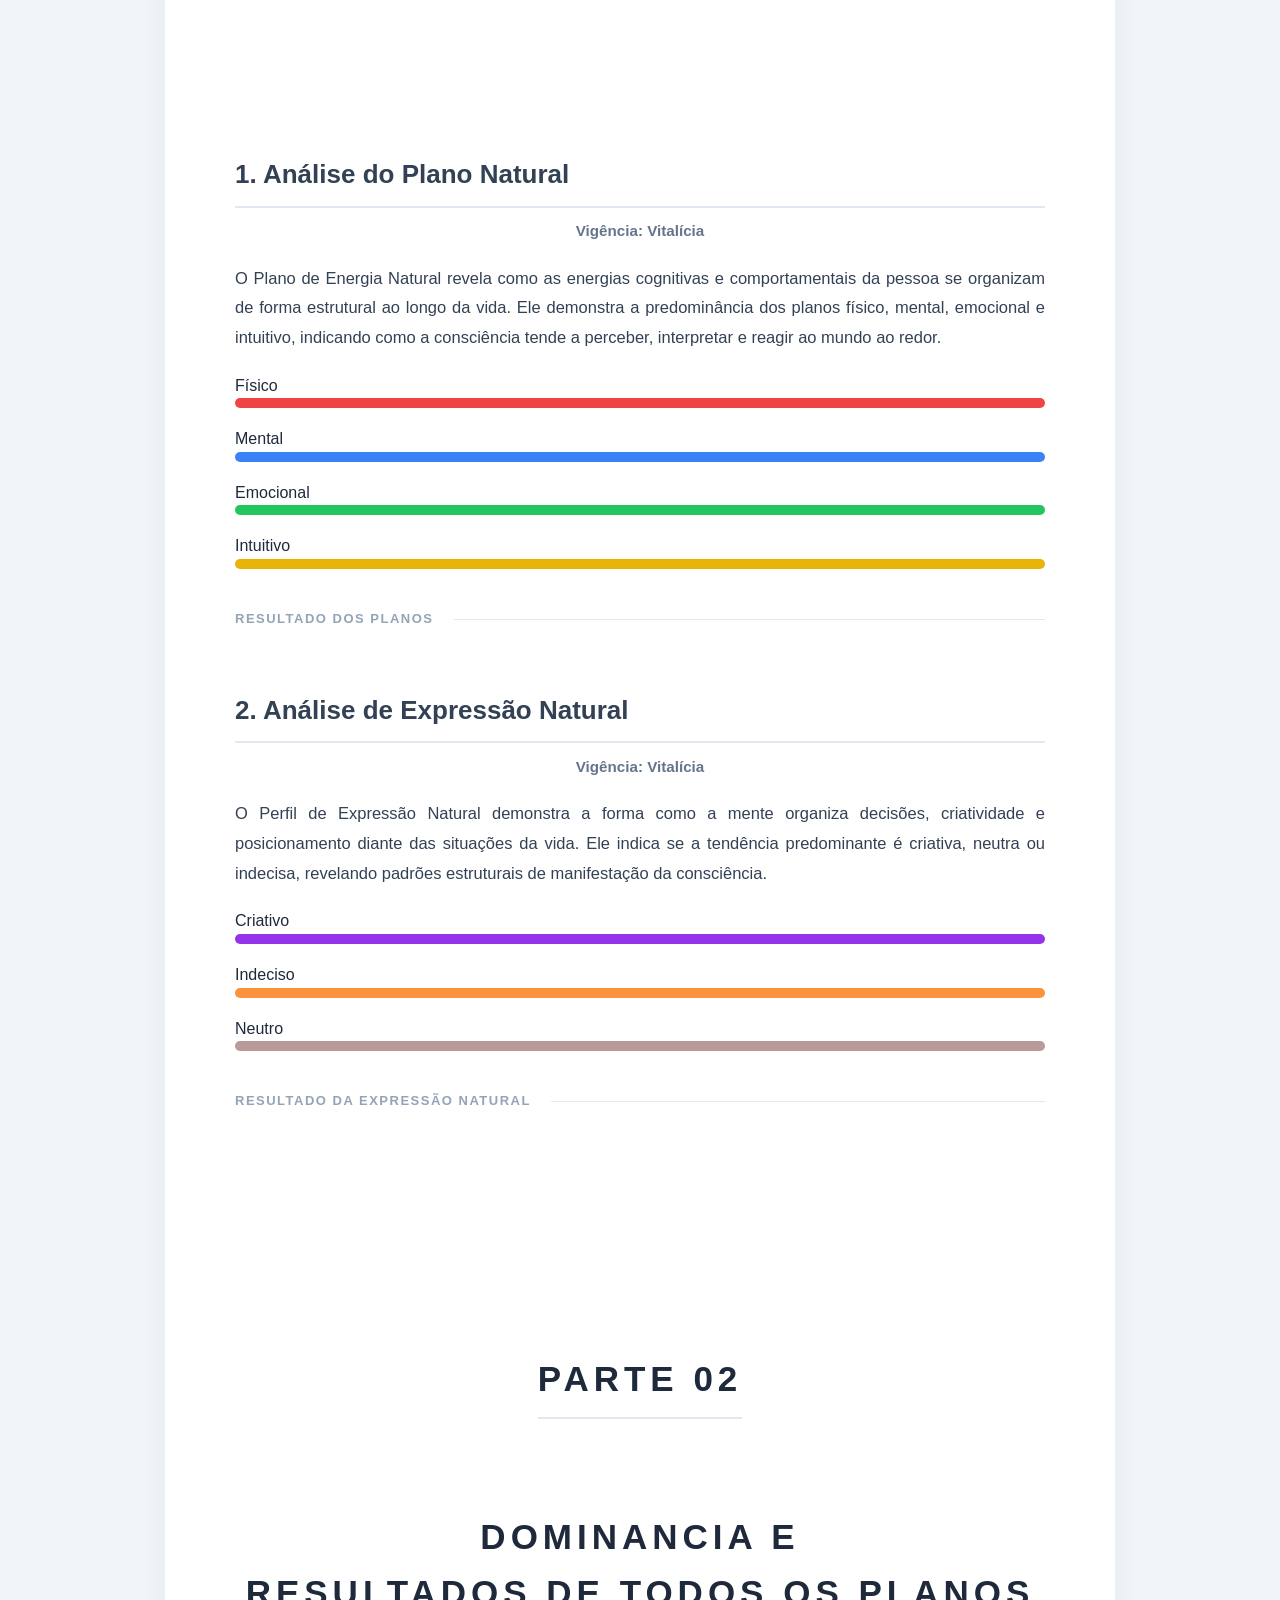
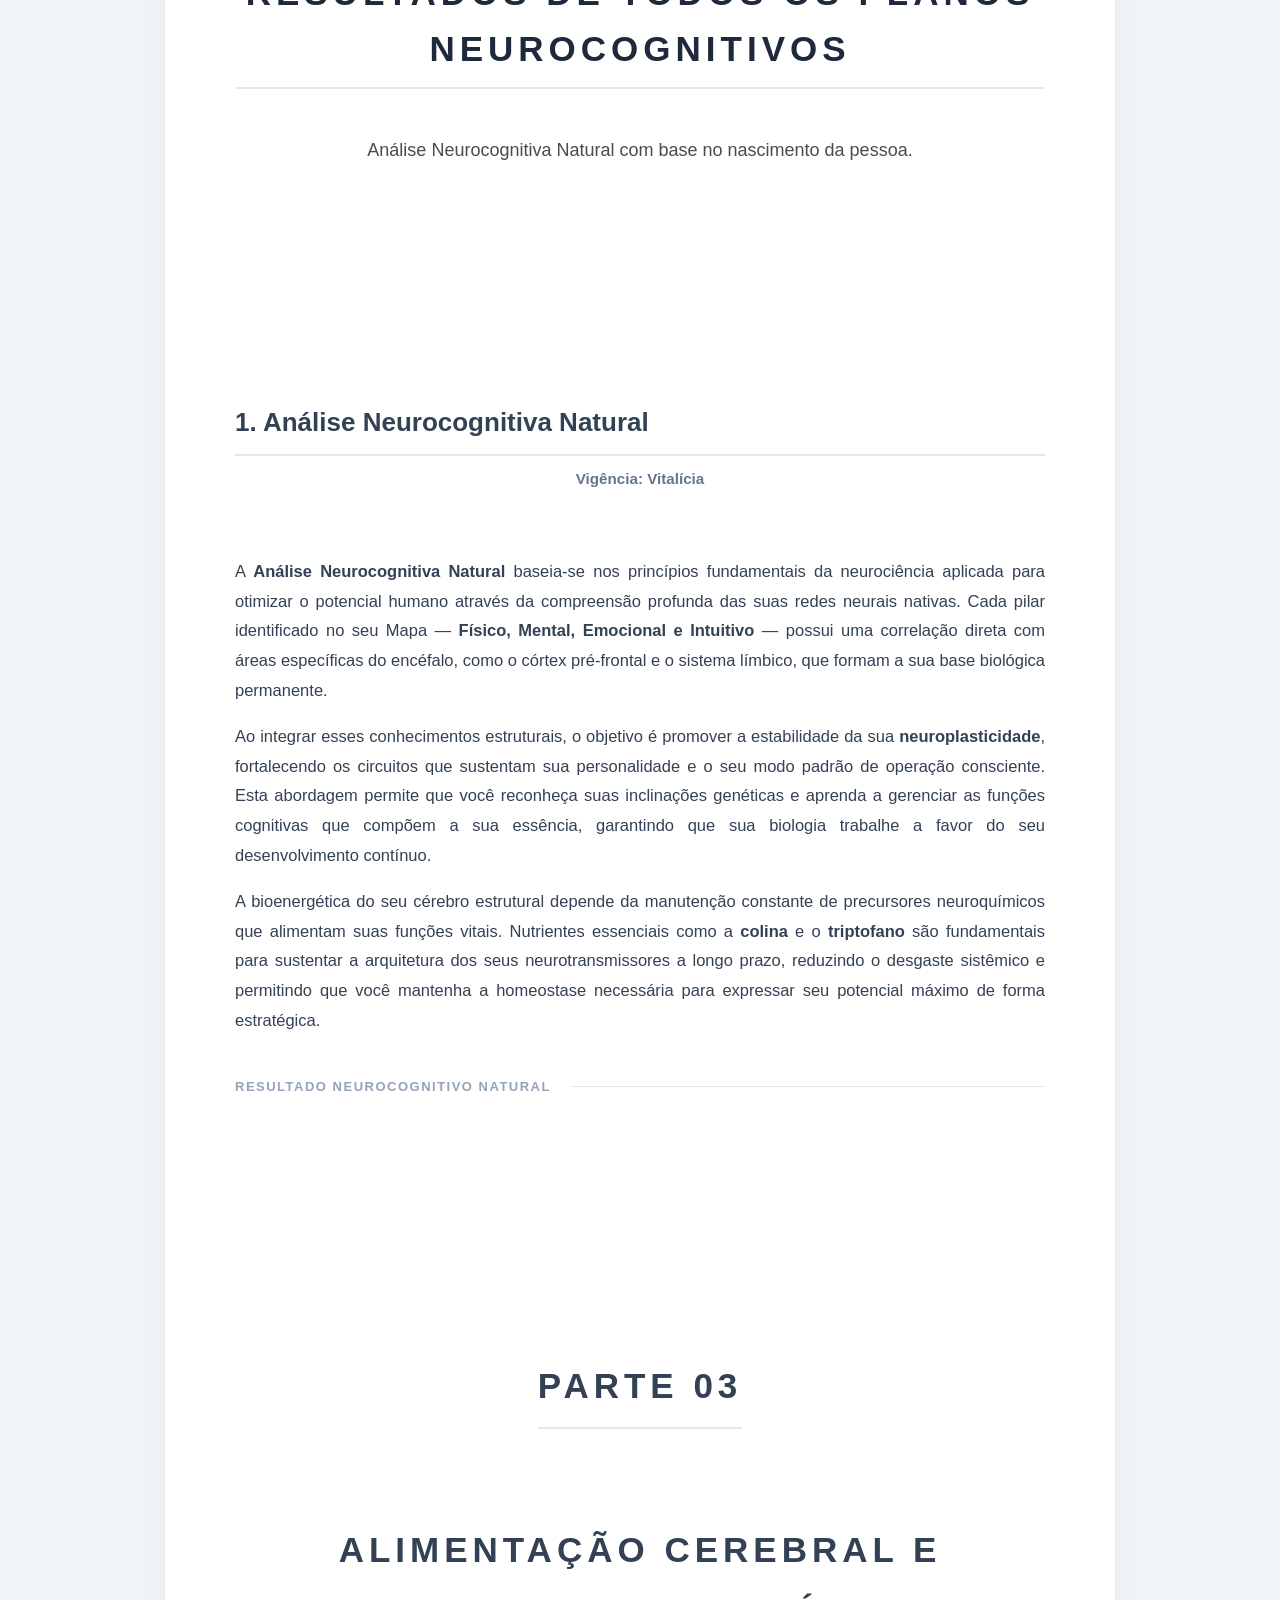
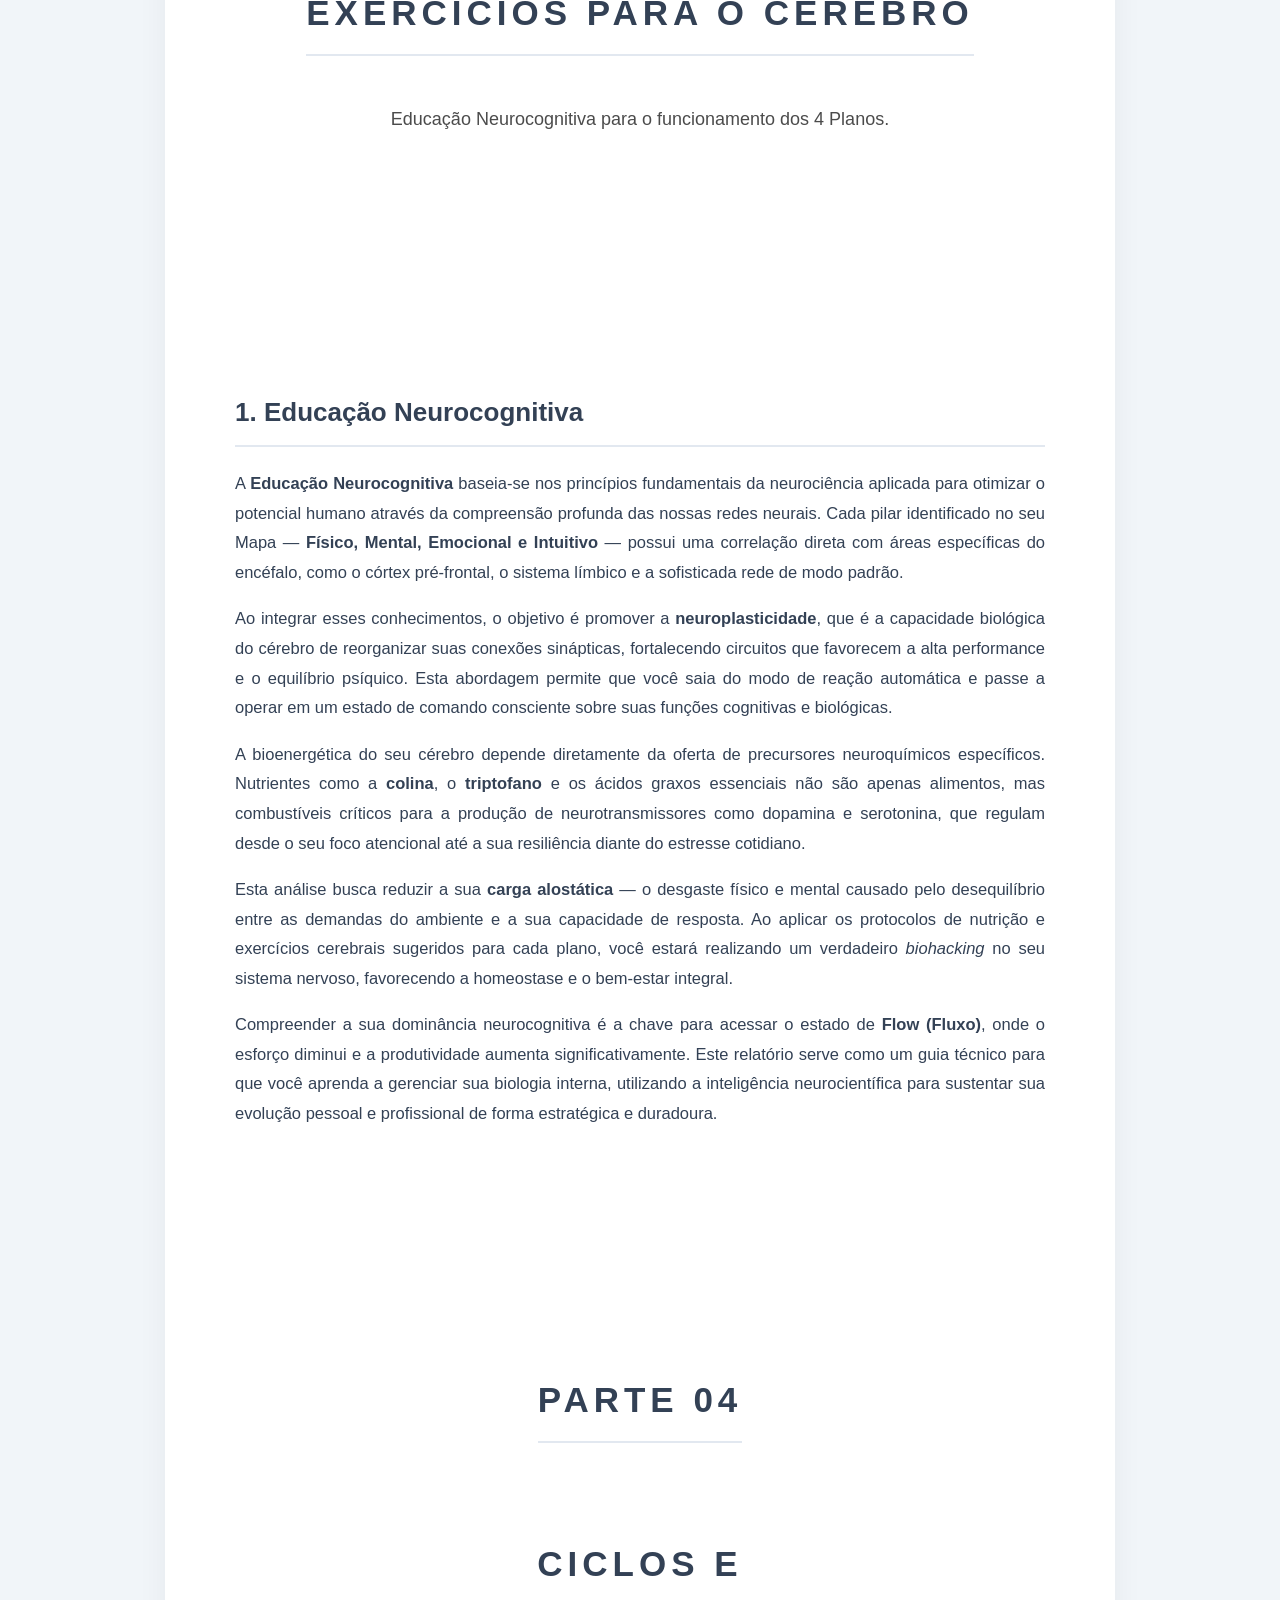
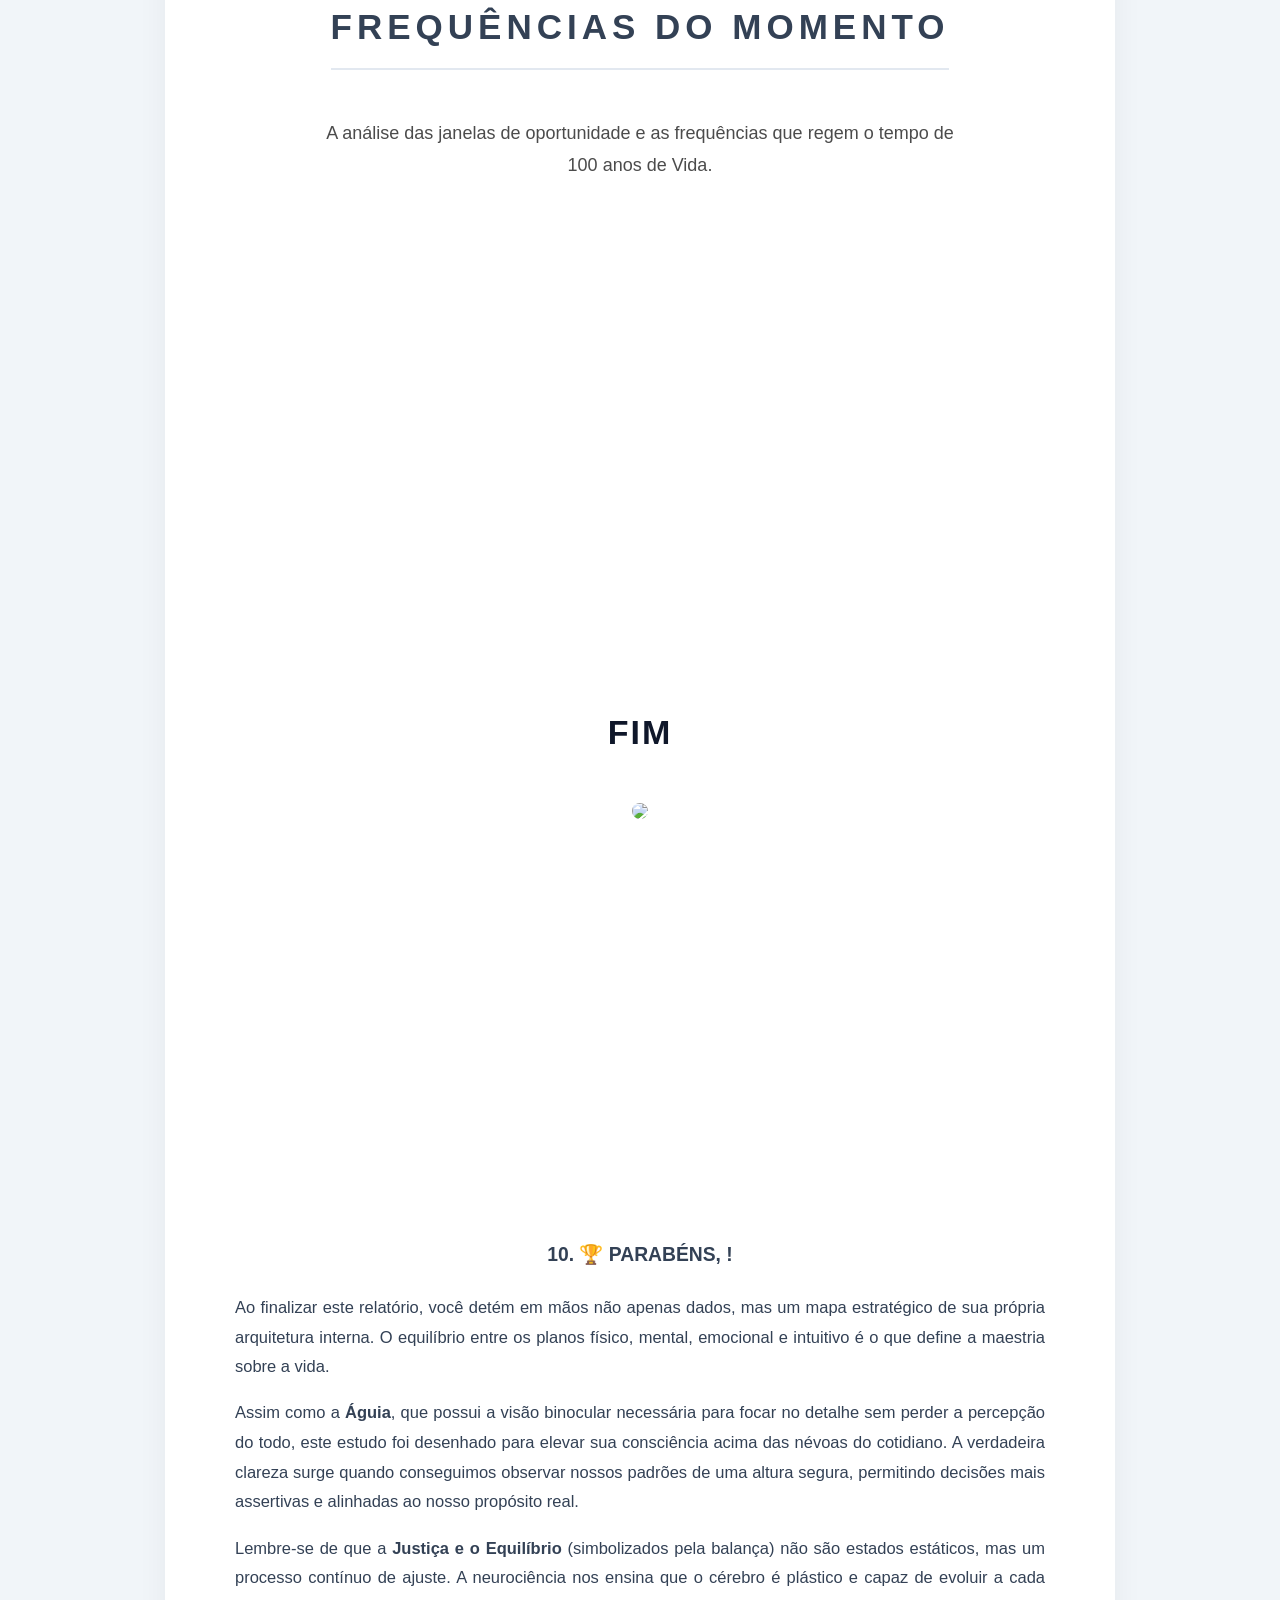
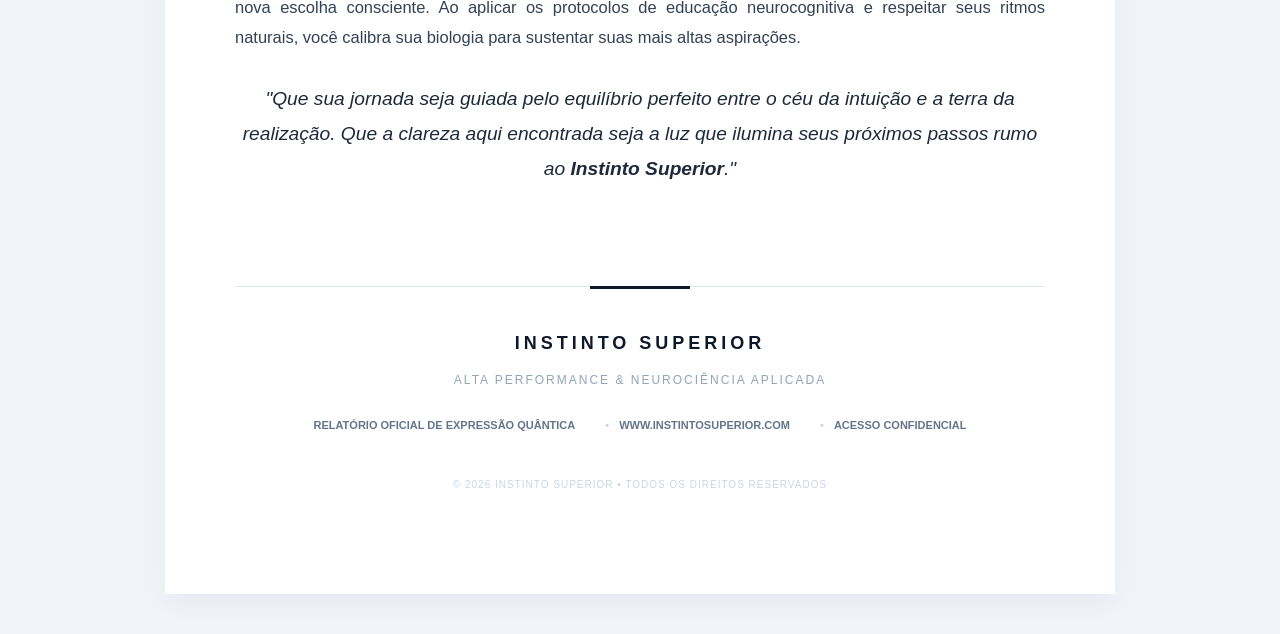
==== commit e16b9a5a: "Refactor .capa-transicao styles in premium.html Updated styles for .capa-transicao class to adjust h" ====
--- a/premium.html
+++ b/premium.html
@@ -156,16 +156,16 @@
 }
 
 .capa-transicao {
-    height: 95vh;
+    min-height: 90vh; /* Garante que ocupe quase a página toda */
     display: flex;
     flex-direction: column;
     justify-content: center;
     align-items: center;
     background: #fff;
-    border: 5px solid var(--gold);
-    margin: 40px 0;
+    margin: 0; 
     text-align: center;
-    page-break-before: always;
+    page-break-before: always; /* FORÇA IR PARA O TOPO DA PRÓXIMA PÁGINA */
+    page-break-after: always;  /* FORÇA O CONTEÚDO SEGUINTE A IR PARA OUTRA PÁGINA */
 }
 .capa-transicao h2 {
     font-size: 35px;
@@ -509,9 +509,7 @@
 barra("barIntuitivoNat", vN.i, vN.max);
 
 // 2. MOTOR DE LOOP: 100 ANOS
-// ... (mantenha o início do seu script igual)
-
-// 2. MOTOR DE LOOP: 100 ANOS
+// 2. MOTOR DE LOOP: 100 ANOS (VERSÃO CORRIGIDA E TESTADA)
 const container = document.getElementById("containerCronologia");
 
 dados.cronologia.forEach((ano, index) => {
@@ -519,27 +517,29 @@
     secaoAno.className = "ano-bloco";
     secaoAno.style.pageBreakBefore = "always"; 
 
-    // Geramos o HTML incluindo as estruturas das barras com IDs únicos baseados no index
+    // Criamos o HTML com IDs ÚNICOS usando o index do loop
     secaoAno.innerHTML = `
         <h2 style="color:#06b6d4; border-bottom: 4px solid #06b6d4;">ANO ${ano.ano}</h2>
         <p class="vigencia-info">Ciclo: ${ano.intervalo}</p>
         
         <div class="divisor-categoria">Energias do Momento</div>
         
-        Físico <div class="barra-container"><div class="barra"><span id="barFisicoMom_${index}" style="background-color: #ef4444;"></span></div></div>
-        Mental <div class="barra-container"><div class="barra"><span id="barMentalMom_${index}" style="background-color: #3b82f6;"></span></div></div>
-        Emocional <div class="barra-container"><div class="barra"><span id="barEmocionalMom_${index}" style="background-color: #22c55e;"></span></div></div>
-        Intuitivo <div class="barra-container"><div class="barra"><span id="barIntuitivoMom_${index}" style="background-color: #eab308;"></span></div></div>
+        Físico <div class="barra-container"><div class="barra"><span id="fMom_${index}" style="background-color: #ef4444;"></span></div></div>
+        Mental <div class="barra-container"><div class="barra"><span id="mMom_${index}" style="background-color: #3b82f6;"></span></div></div>
+        Emocional <div class="barra-container"><div class="barra"><span id="eMom_${index}" style="background-color: #22c55e;"></span></div></div>
+        Intuitivo <div class="barra-container"><div class="barra"><span id="iMom_${index}" style="background-color: #eab308;"></span></div></div>
 
         <div class="texto">${ano.textoMomento}</div>
 
         <div class="divisor-categoria">Perfil de Expressão do Momento</div>
         
-        Criativo <div class="barra-container"><div class="barra"><span id="barCriativoMom_${index}" style="background-color: #9333ea;"></span></div></div>
-        Indeciso <div class="barra-container"><div class="barra"><span id="barIndecisoMom_${index}" style="background-color: #fb923c;"></span></div></div>
-        Neutro <div class="barra-container"><div class="barra"><span id="barNeutroMom_${index}" style="background-color: #B89A9A;"></span></div></div>
+        Criativo <div class="barra-container"><div class="barra"><span id="criMom_${index}" style="background-color: #9333ea;"></span></div></div>
+        Indeciso <div class="barra-container"><div class="barra"><span id="indMom_${index}" style="background-color: #fb923c;"></span></div></div>
+        Neutro <div class="barra-container"><div class="barra"><span id="neuMom_${index}" style="background-color: #B89A9A;"></span></div></div>
         
-        <div class="texto">${ano.expTextoMomento || ""}</div> <div class="divisor-categoria">Análise Neurocognitiva do Momento</div>
+       <div class="texto">${ano.expTexto || ano.textoExpressaoMom || ano.analiseExpMom || ""}</div>
+
+        <div class="divisor-categoria">Análise Neurocognitiva do Momento</div>
         <div style="text-align:center; font-weight: bold; color: #1e293b;">${ano.dominanciaMom}</div>
         <div class="texto">${ano.analiseNeuroMom}</div>
 
@@ -555,28 +555,28 @@
     
     container.appendChild(secaoAno);
 
-    // Agora preenchemos as larguras das barras usando os dados do objeto "ano"
-    // Função auxiliar interna para facilitar a lógica
-    const setBar = (id, valor, max) => {
+    // FUNÇÃO QUE APLICA A LARGURA IMEDIATAMENTE APÓS CRIAR O ANO
+    const barra = (id, val, max) => {
         const el = document.getElementById(id);
-        if(el) el.style.width = (valor / max * 100) + "%";
+        if (el) el.style.width = (val / max * 100) + "%";
     };
 
-    // Ajuste os nomes das propriedades (ano.valoresMom, etc) de acordo com o seu JSON
-    if (ano.valoresMom) {
-        setBar(`barFisicoMom_${index}`, ano.valoresMom.f, ano.valoresMom.max);
-        setBar(`barMentalMom_${index}`, ano.valoresMom.m, ano.valoresMom.max);
-        setBar(`barEmocionalMom_${index}`, ano.valoresMom.e, ano.valoresMom.max);
-        setBar(`barIntuitivoMom_${index}`, ano.valoresMom.i, ano.valoresMom.max);
+    // Aplicando os valores das Energias do Momento
+    if (ano.valores) {
+        barra(`fMom_${index}`, ano.valores.f, ano.valores.max);
+        barra(`mMom_${index}`, ano.valores.m, ano.valores.max);
+        barra(`eMom_${index}`, ano.valores.e, ano.valores.max);
+        barra(`iMom_${index}`, ano.valores.i, ano.valores.max);
     }
 
-    if (ano.valoresExpMom) {
-        setBar(`barCriativoMom_${index}`, ano.valoresExpMom.c, ano.valoresExpMom.max);
-        setBar(`barIndecisoMom_${index}`, ano.valoresExpMom.ind, ano.valoresExpMom.max);
-        setBar(`barNeutroMom_${index}`, ano.valoresExpMom.n, ano.valoresExpMom.max);
+    // Aplicando os valores do Perfil de Expressão do Momento
+    // Note que aqui uso ano.expValores, ajuste se o nome for diferente no seu objeto
+    if (ano.expValores) {
+        barra(`criMom_${index}`, ano.expValores.c, ano.expValores.max);
+        barra(`indMom_${index}`, ano.expValores.ind, ano.expValores.max);
+        barra(`neuMom_${index}`, ano.expValores.n, ano.expValores.max);
     }
 });
-
 </script>
 </body>
 </html>
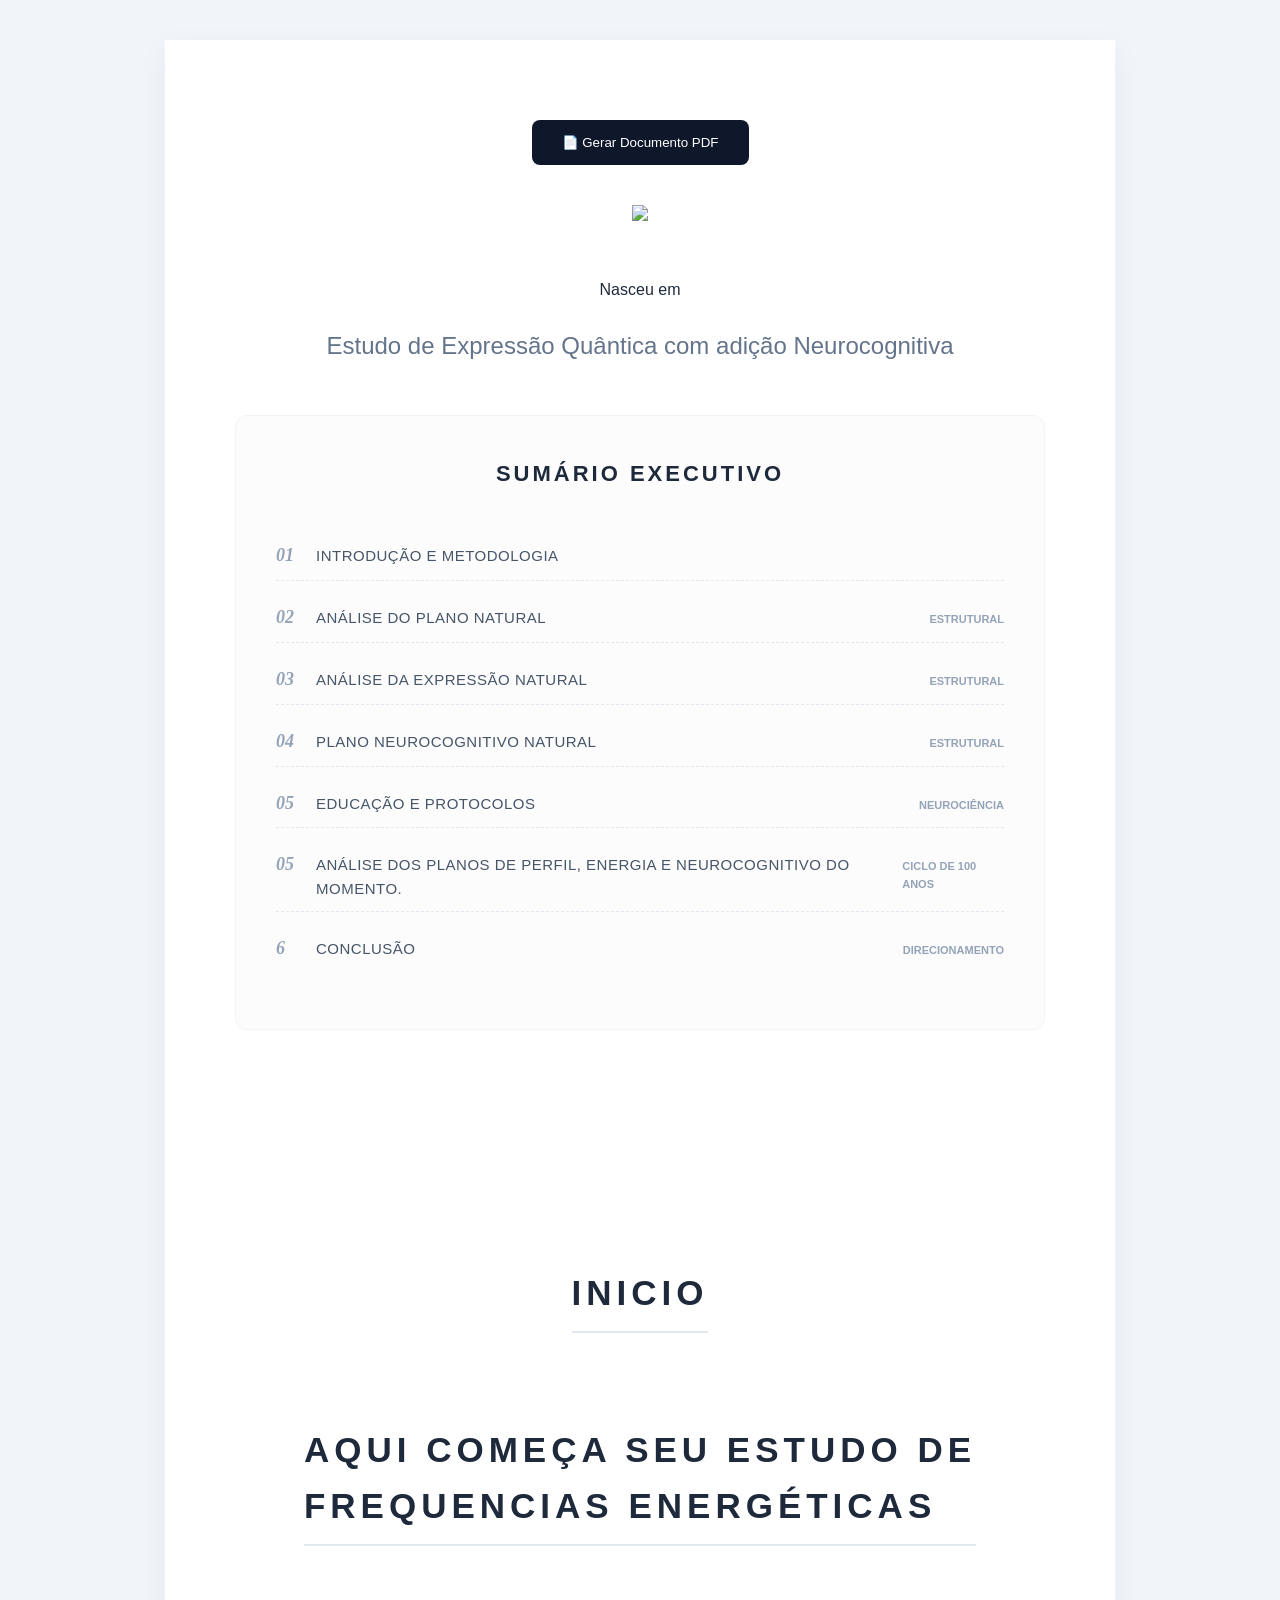
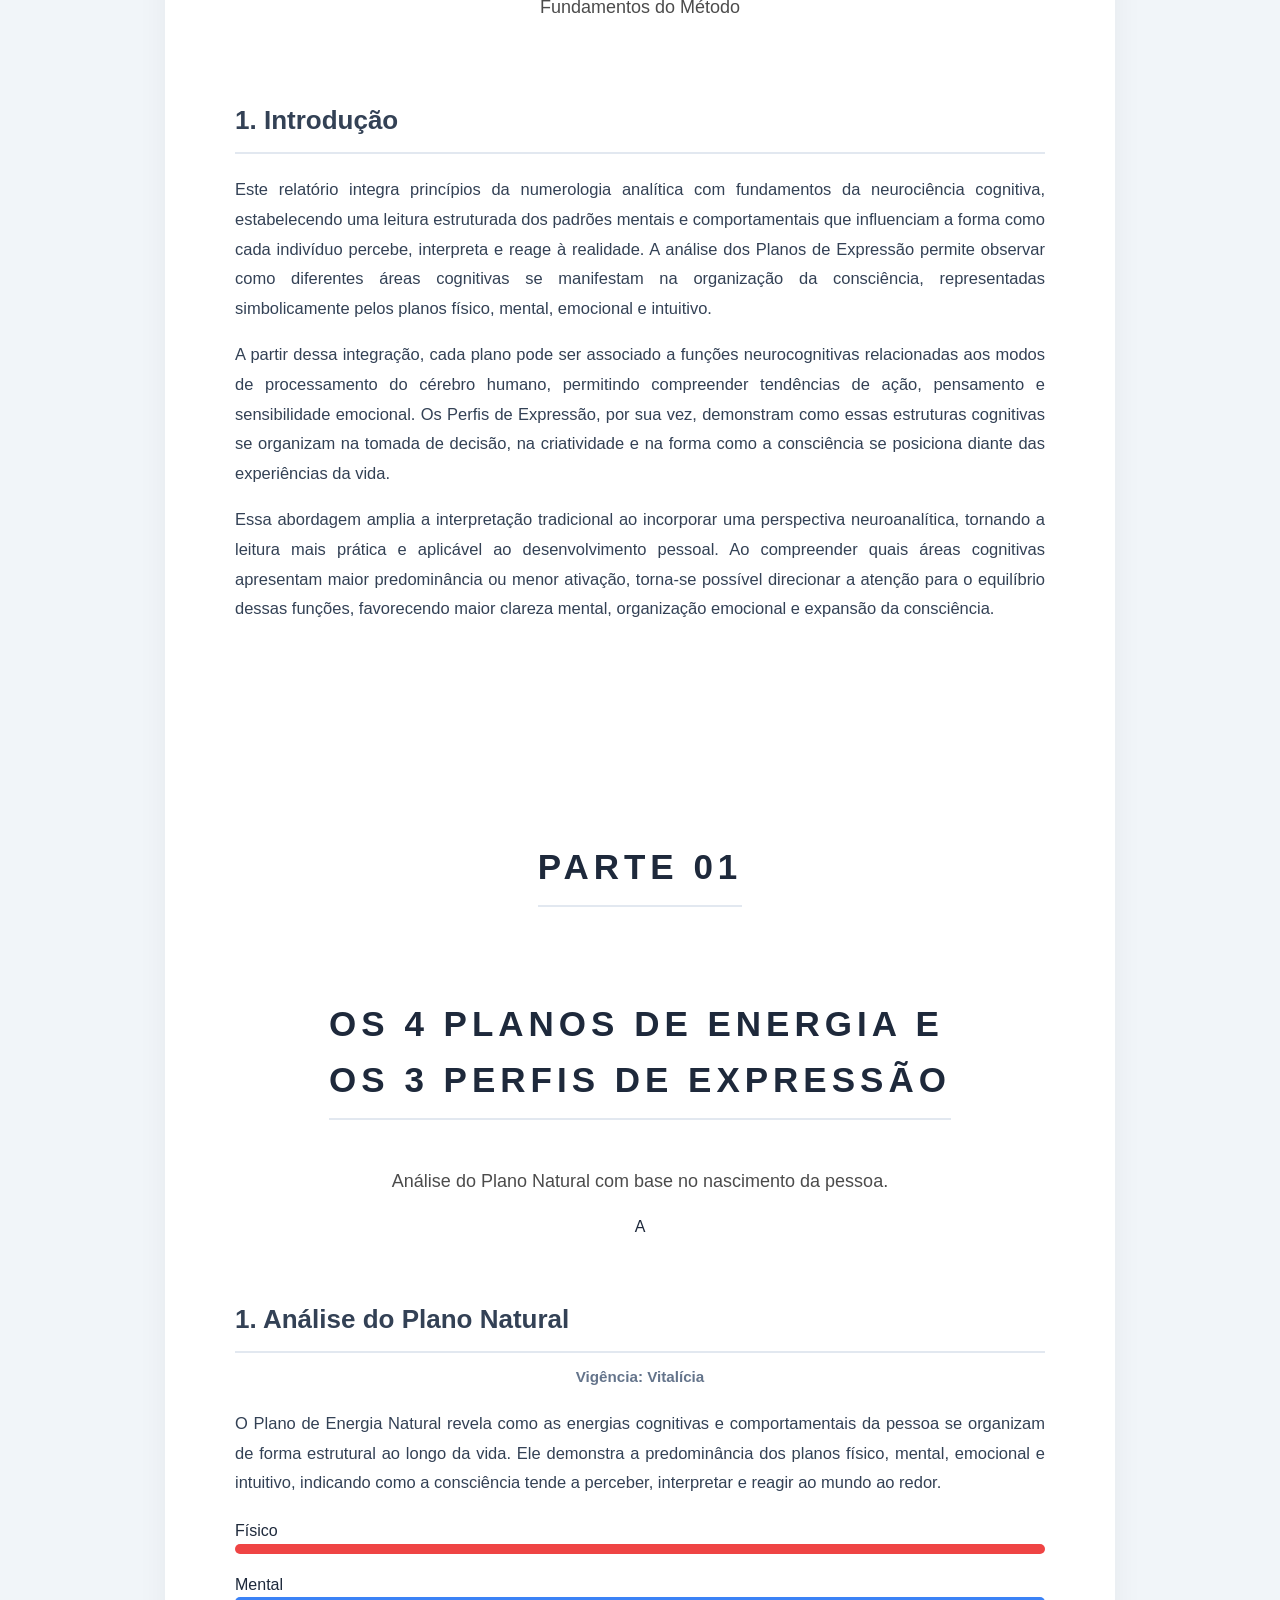
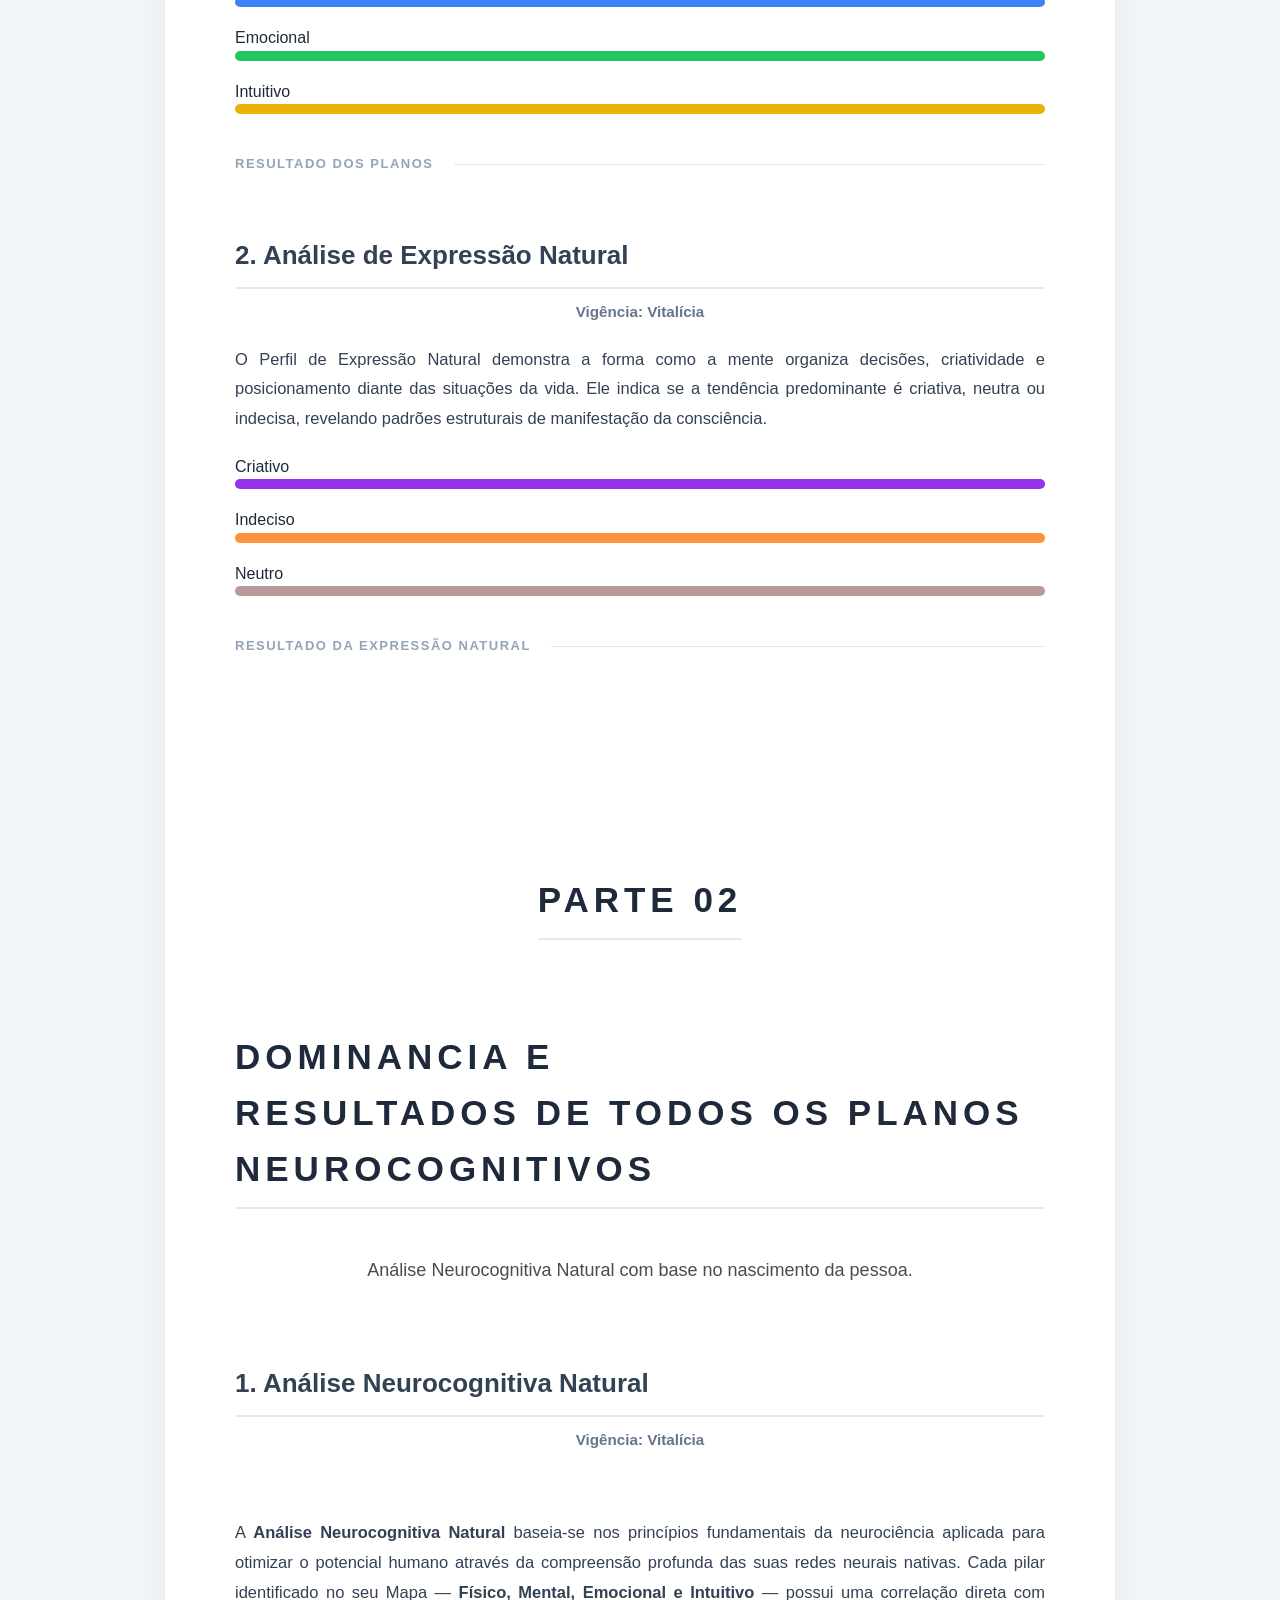
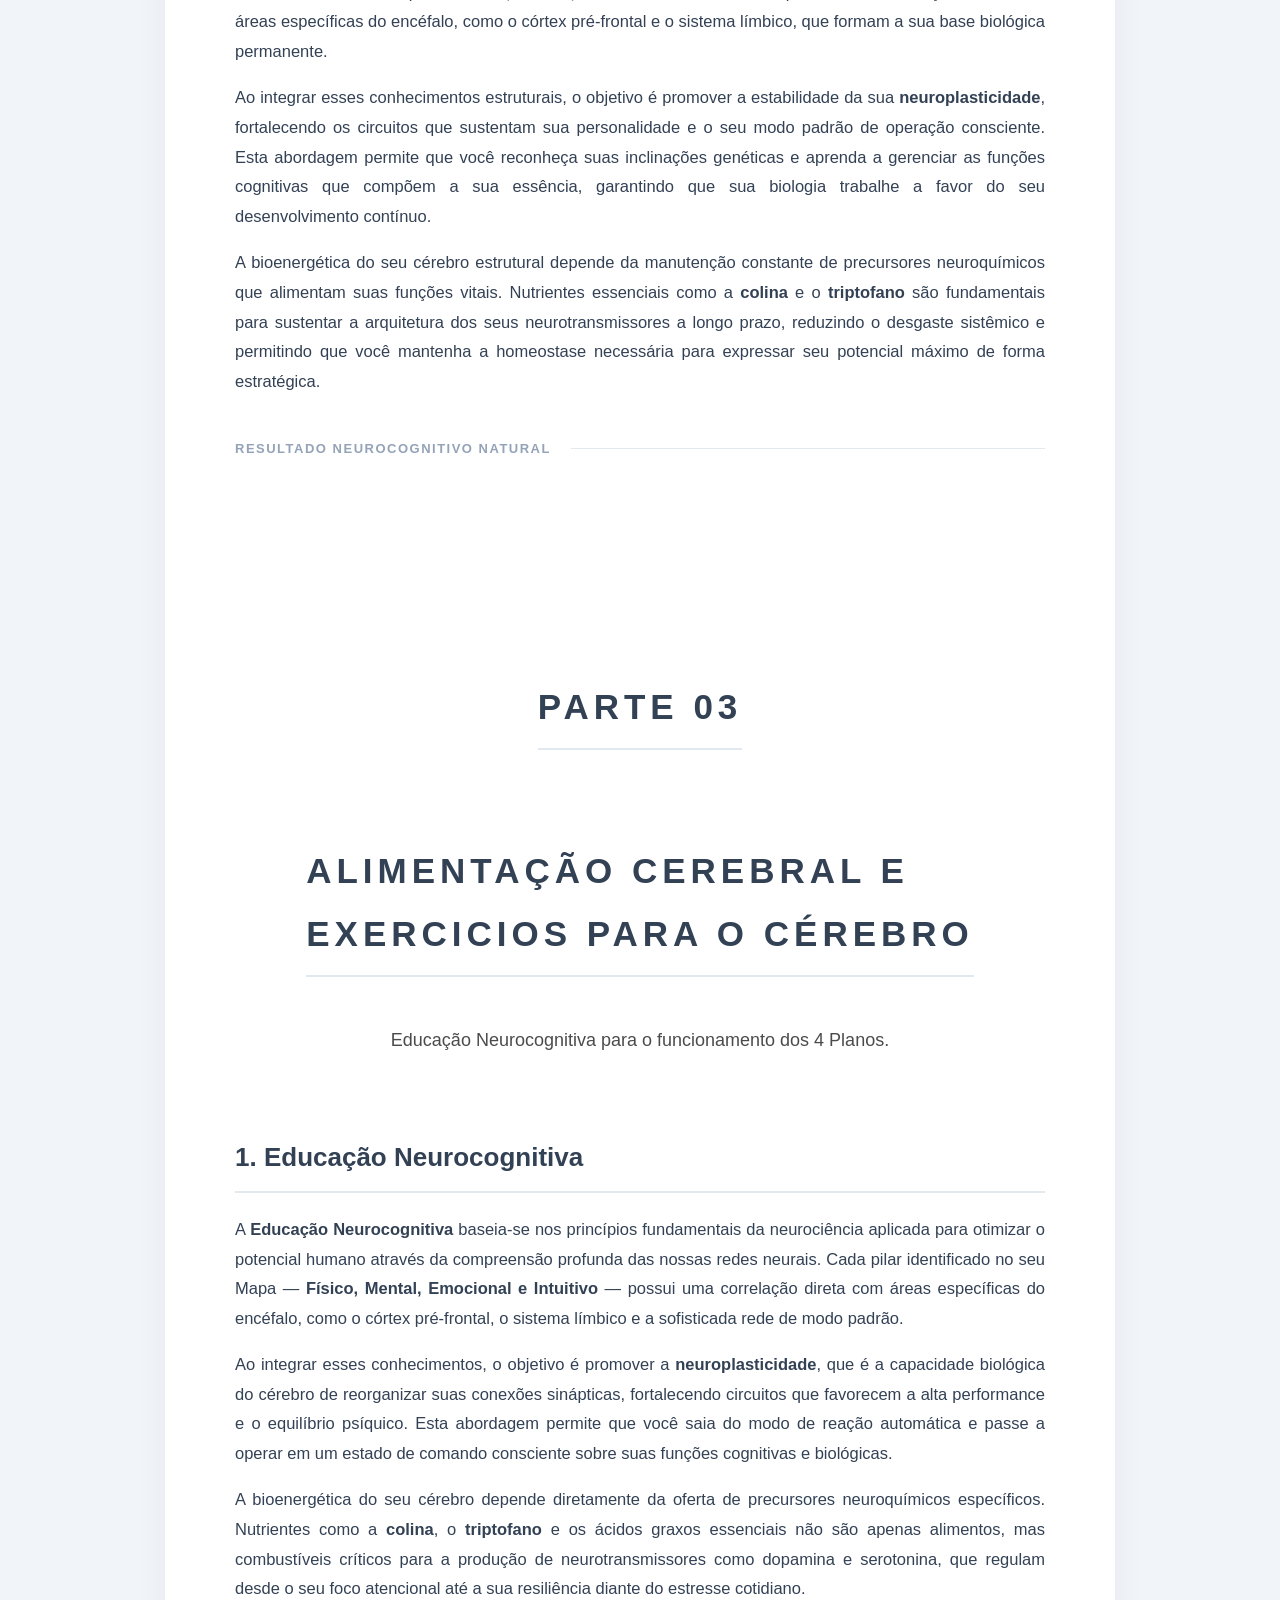
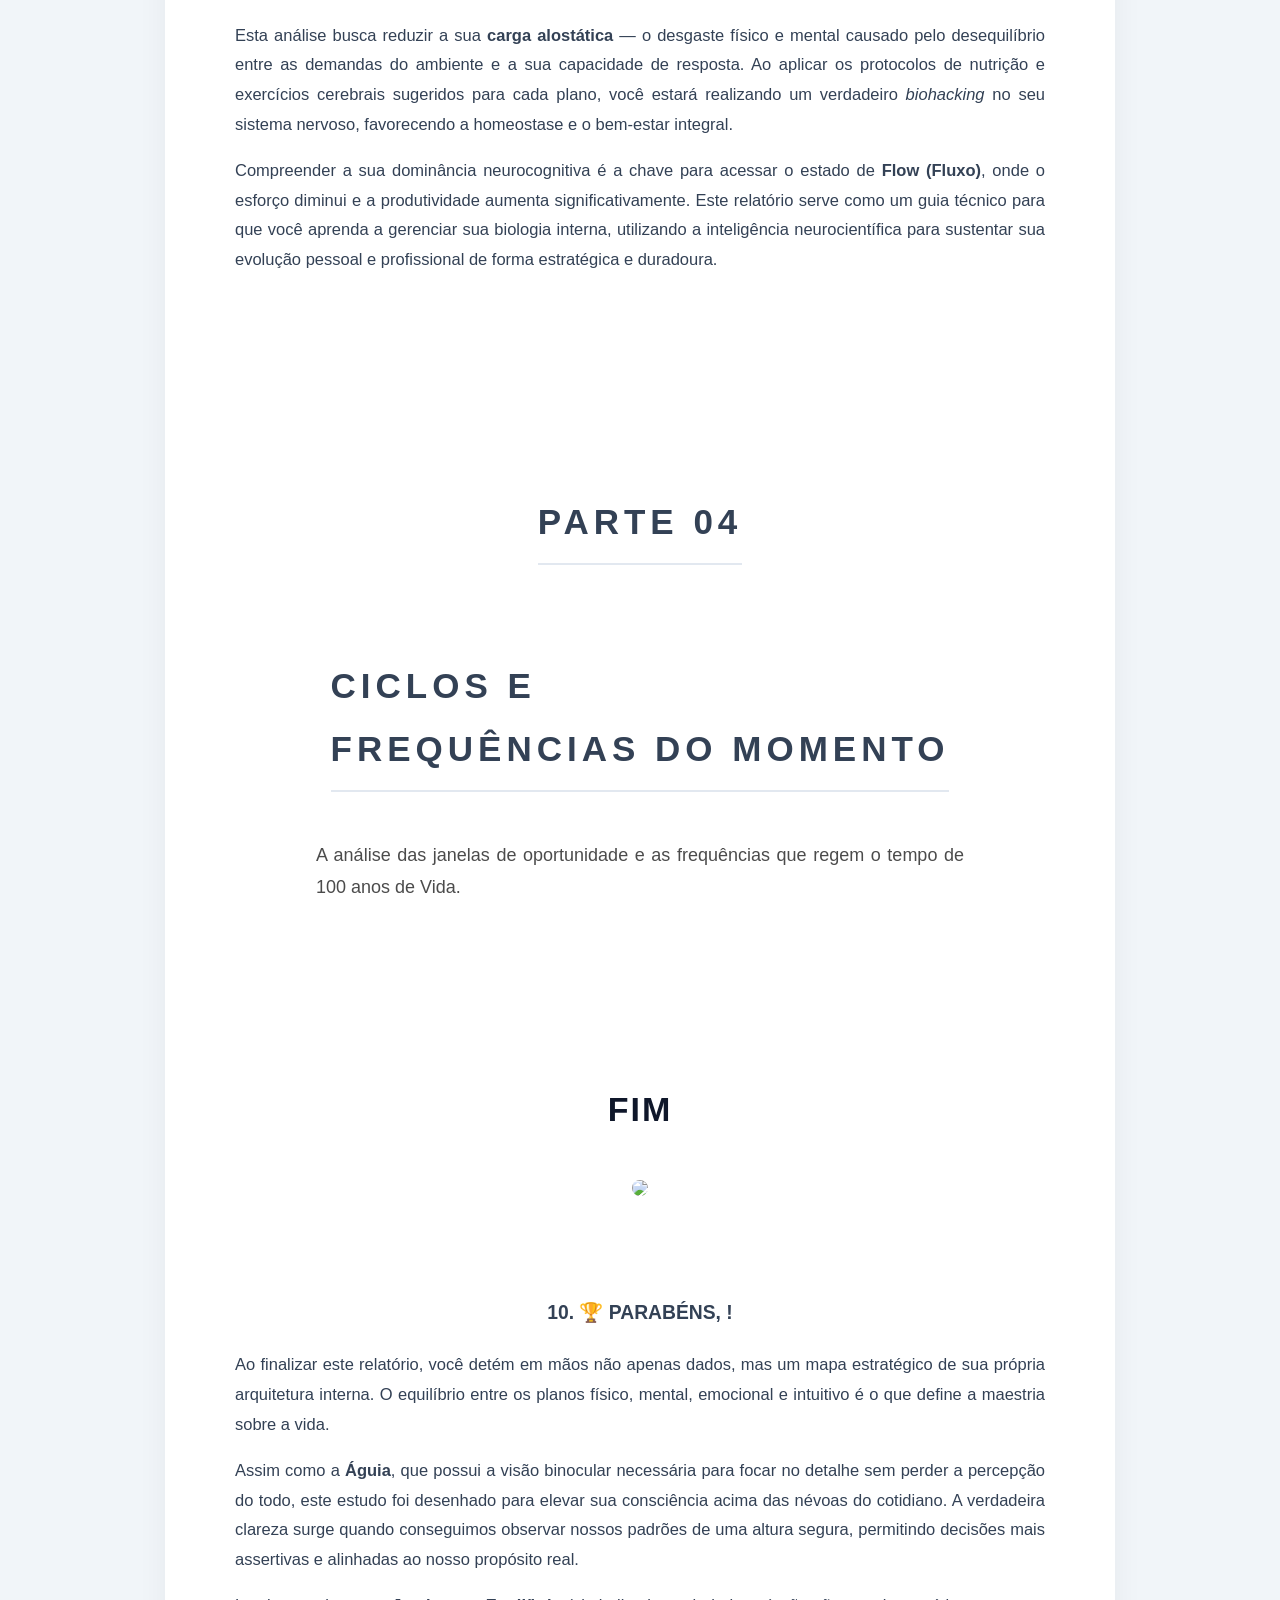
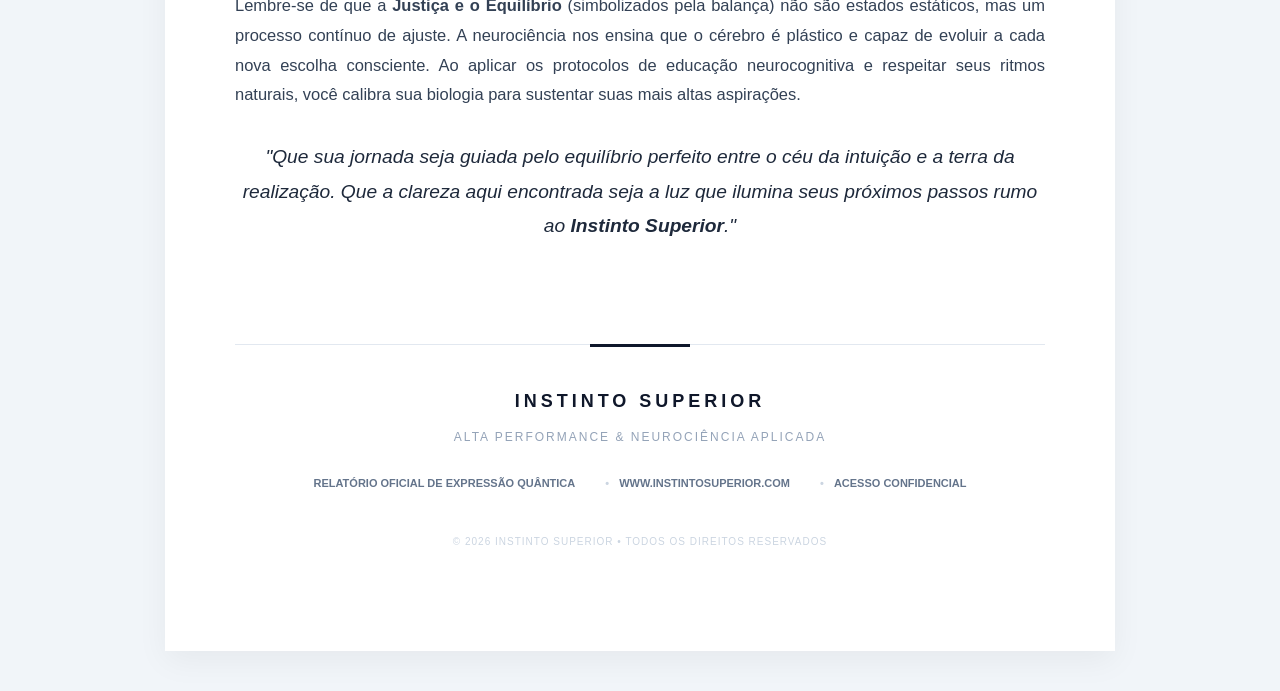
==== commit de79c89a: "Refactor .capa-transicao styles for better layout Updated styles for .capa-transicao to align conten" ====
--- a/premium.html
+++ b/premium.html
@@ -154,19 +154,23 @@
     font-weight: 700;
     text-transform: uppercase;
 }
-
 .capa-transicao {
-    min-height: 90vh; /* Garante que ocupe quase a página toda */
+    /* Mantém o flex para centralizar o texto horizontalmente */
     display: flex;
     flex-direction: column;
-    justify-content: center;
     align-items: center;
-    background: #fff;
-    margin: 0; 
-    text-align: center;
-    page-break-before: always; /* FORÇA IR PARA O TOPO DA PRÓXIMA PÁGINA */
-    page-break-after: always;  /* FORÇA O CONTEÚDO SEGUINTE A IR PARA OUTRA PÁGINA */
-}
+
+    /* A mágica está nestas 3 linhas: */
+    justify-content: flex-start; /* Alinha o conteúdo no topo da página */
+    padding-top: 15vh;           /* Cria um espaçamento elegante do topo */
+    page-break-before: always;   /* Força ir para o topo da próxima página */
+
+    /* Remove estilos que forçam o conteúdo para o meio da página ou muito espaçamento */
+    height: auto; 
+    min-height: auto;
+    margin: 0;
+}
+
 .capa-transicao h2 {
     font-size: 35px;
     color: var(--gold);
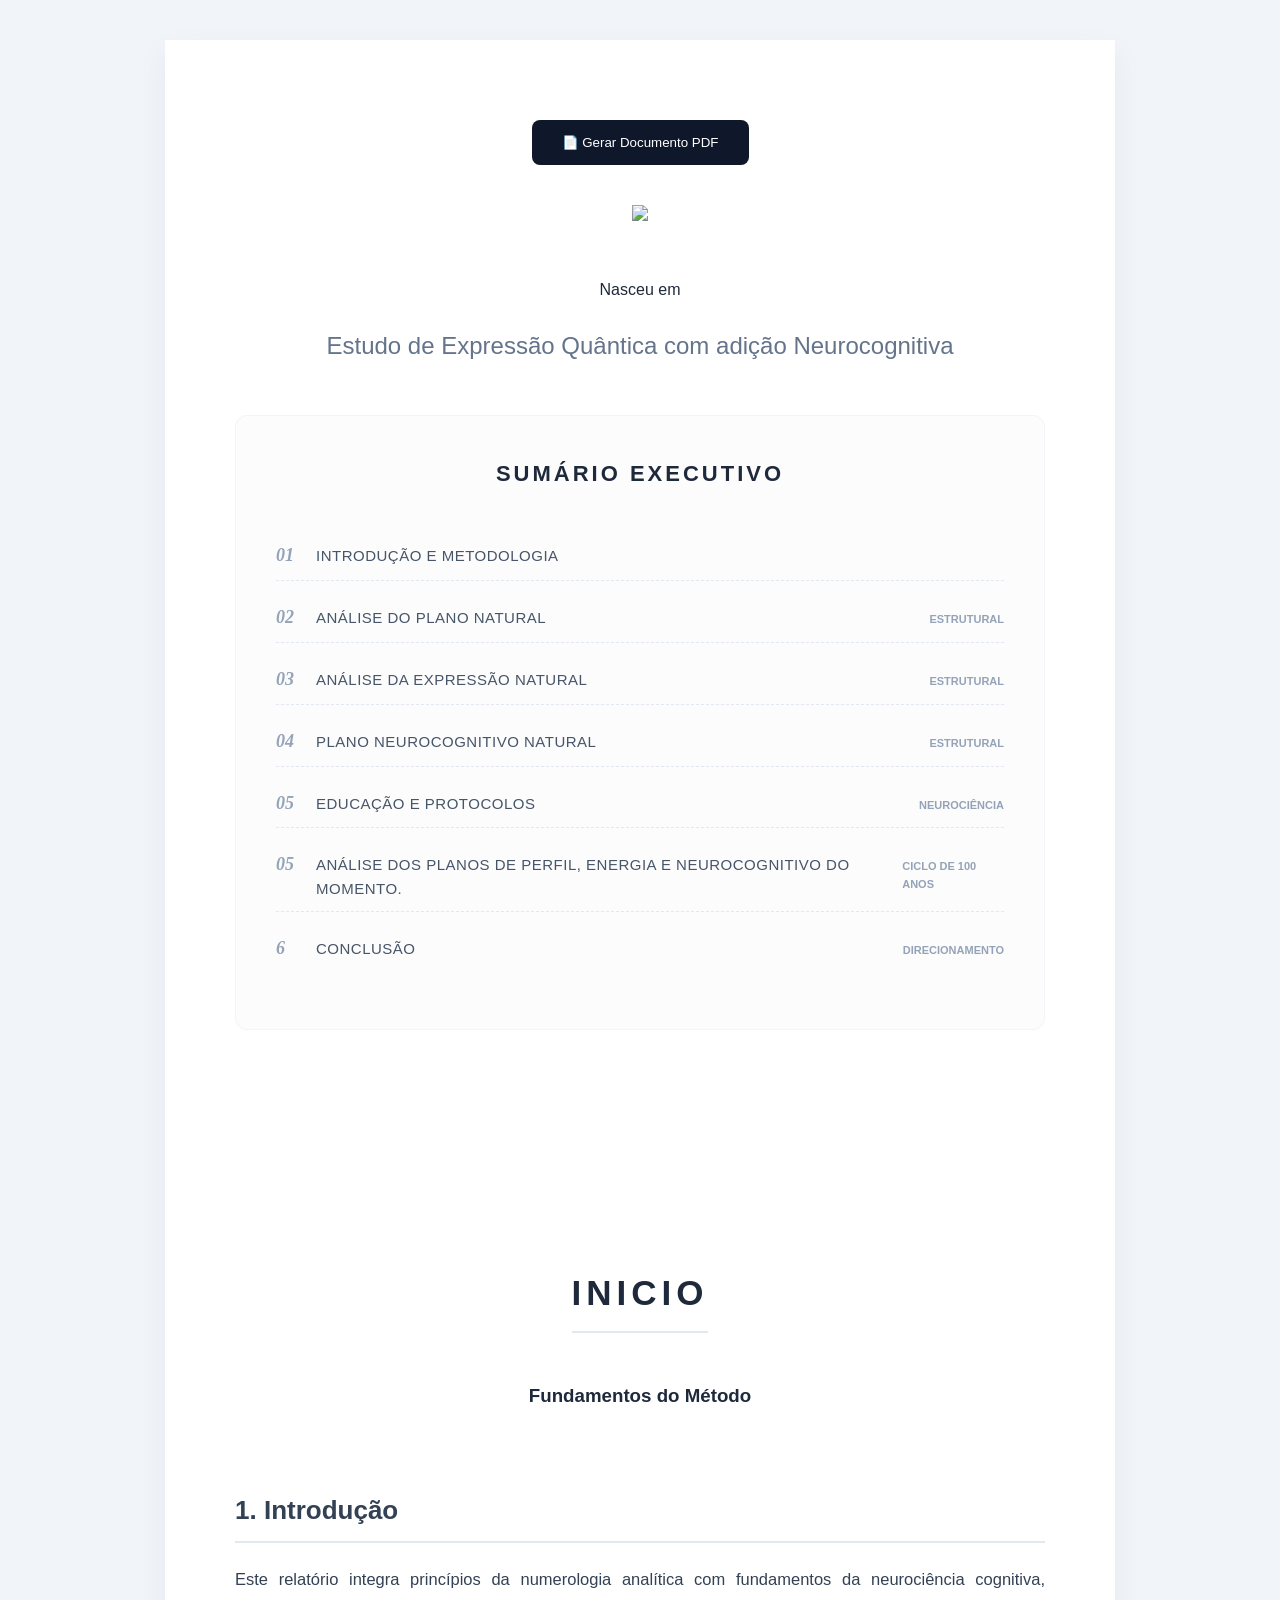
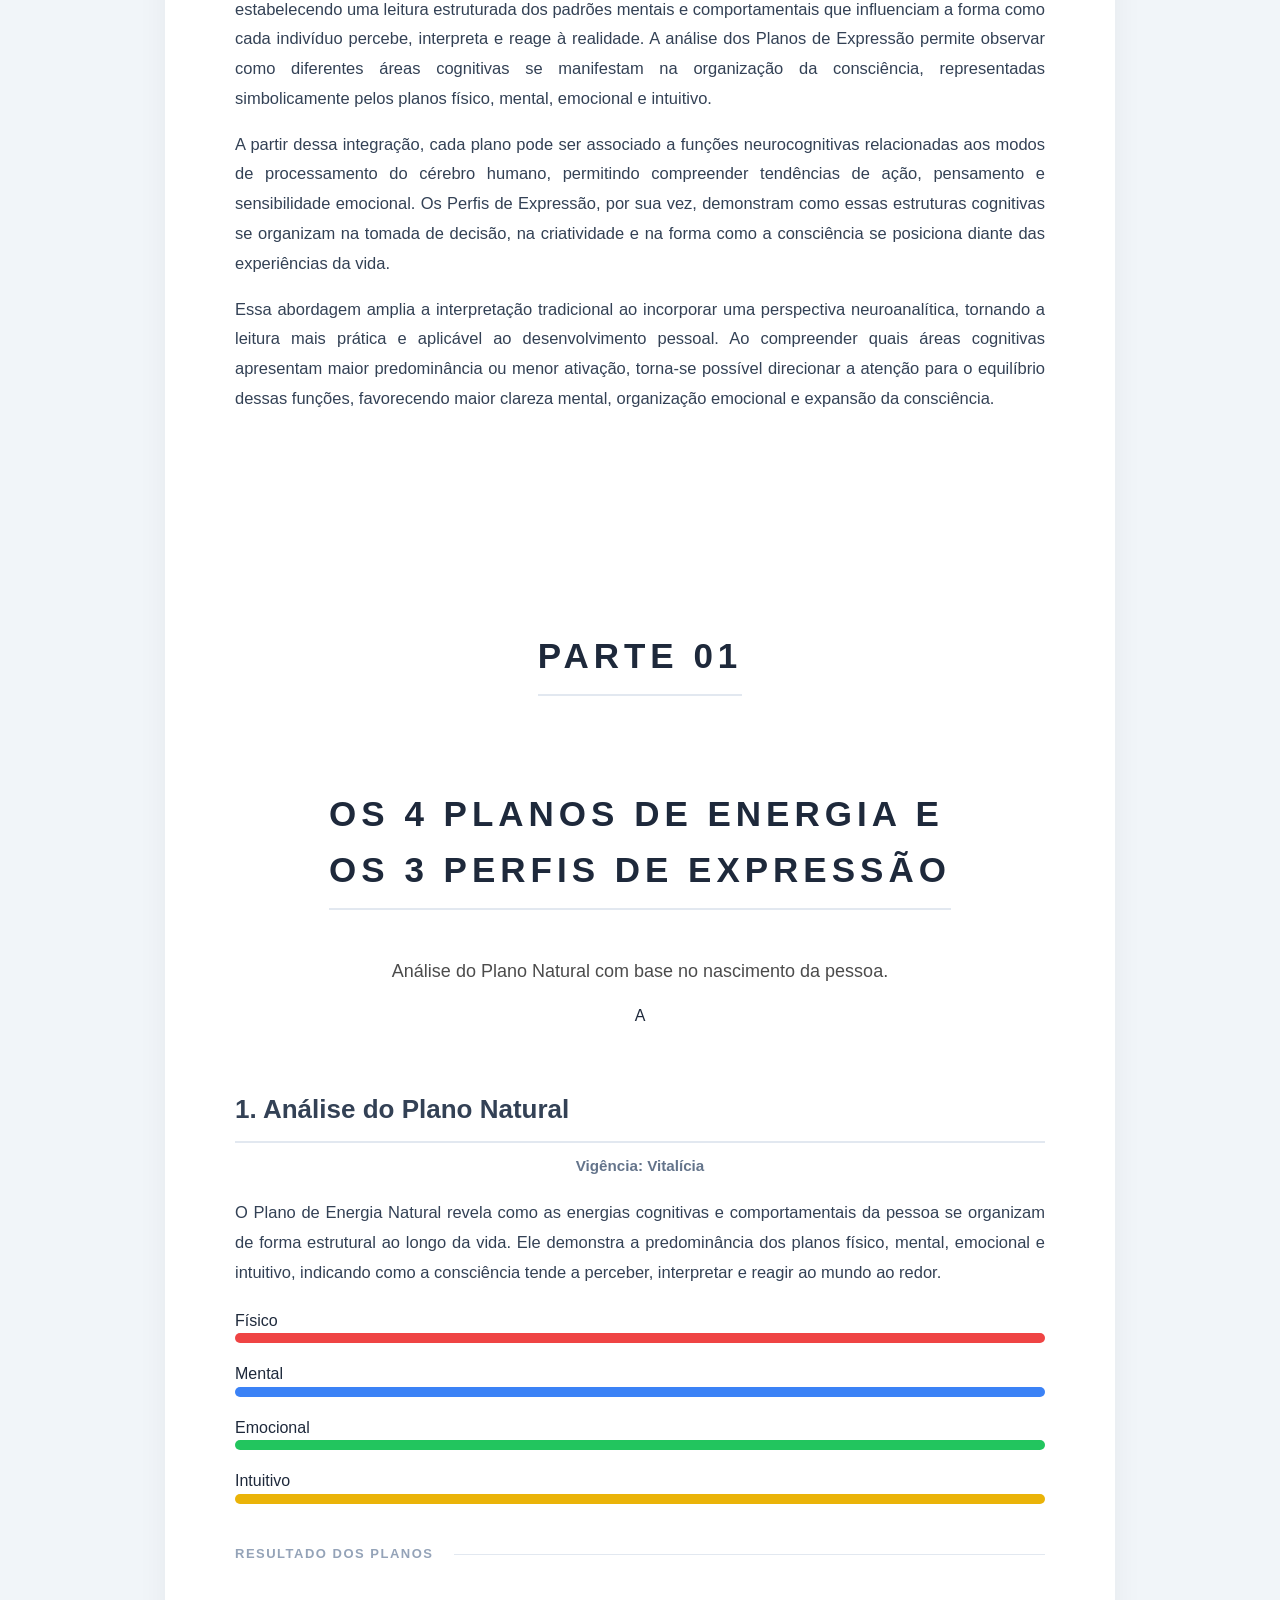
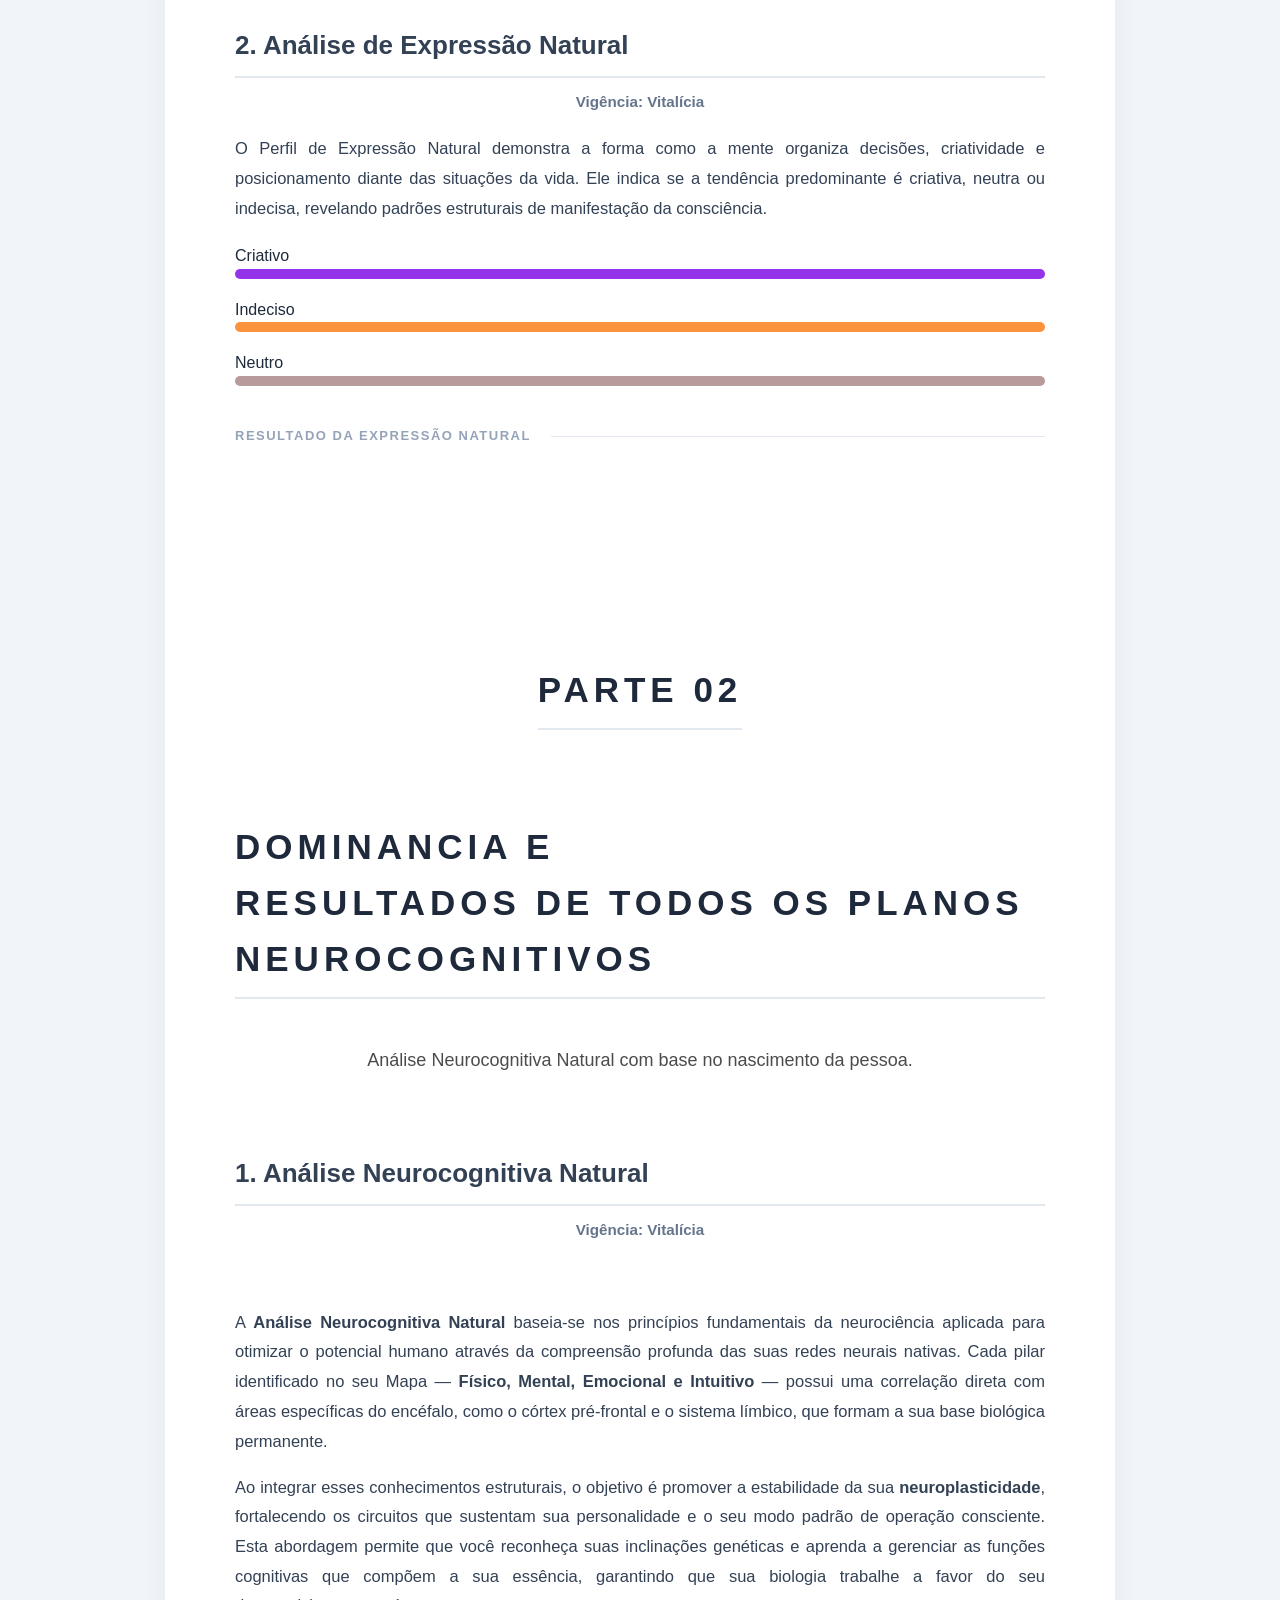
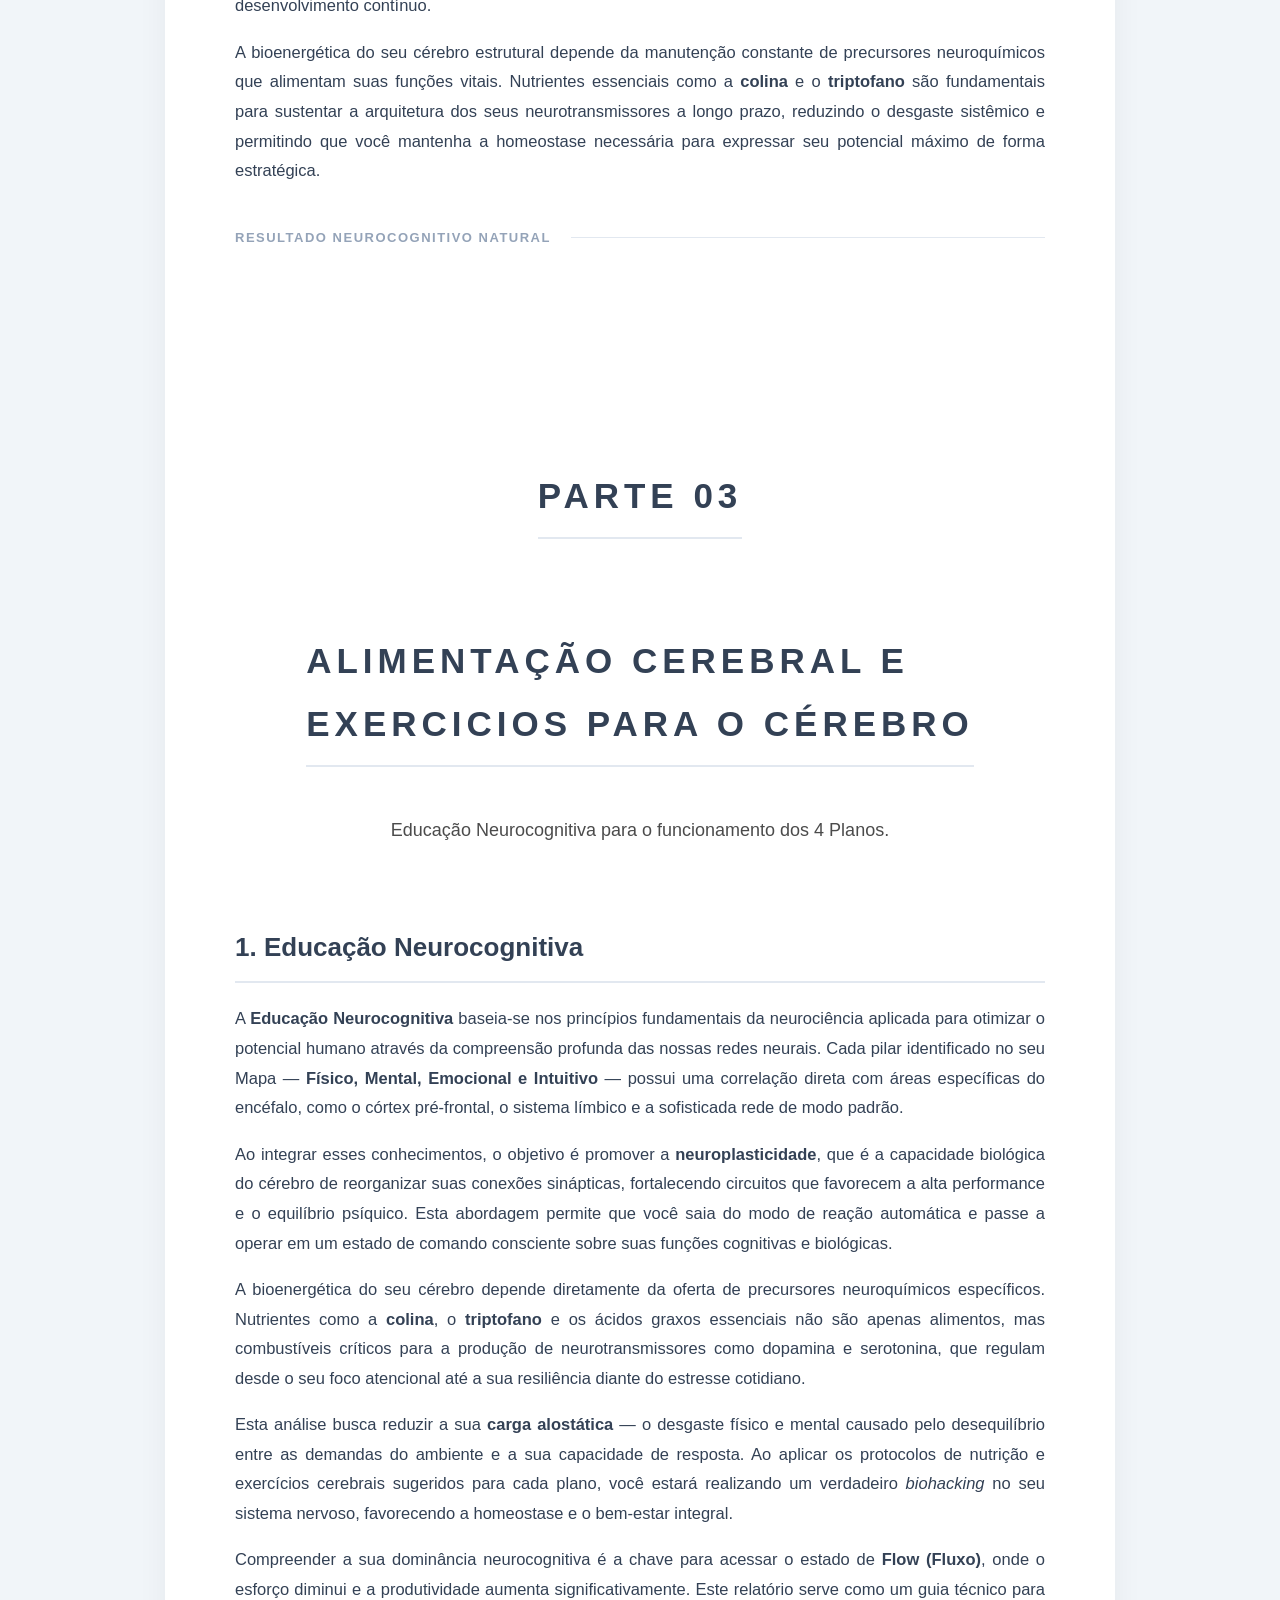
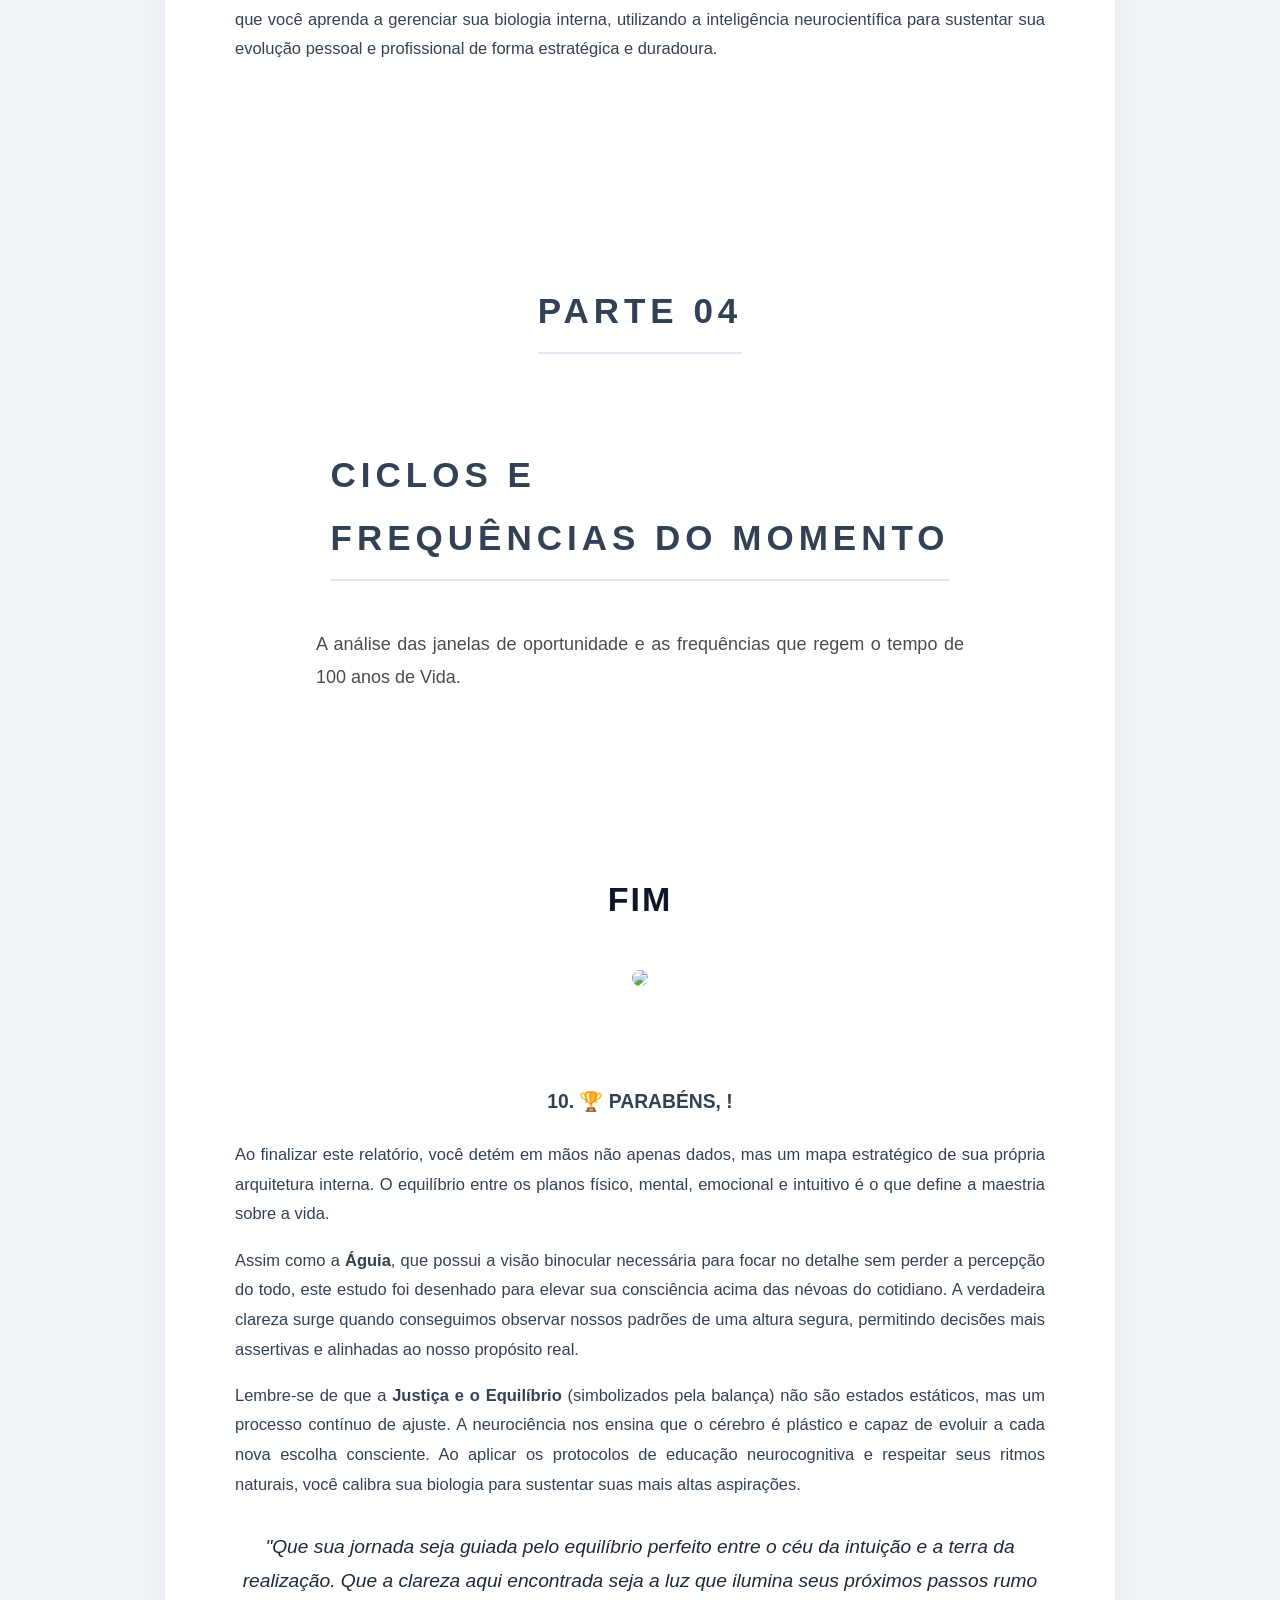
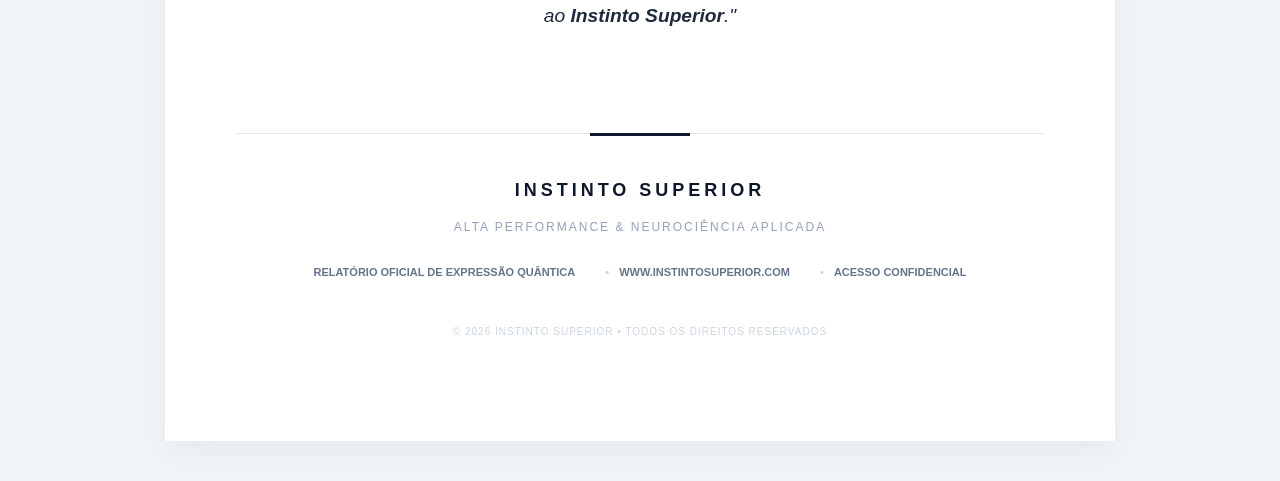
==== commit 333e9524: "Update heading and paragraph in premium.html" ====
--- a/premium.html
+++ b/premium.html
@@ -336,8 +336,7 @@
 
                 <div class="capa-transicao">
          <h2>Inicio</h2>
-        <h2>Aqui começa seu estudo de <br> Frequencias energéticas </h2>
-        <p>Fundamentos do Método</p>
+   <h3>Fundamentos do Método</h3>
     </div>
 
     <h2>1. Introdução</h2>          
